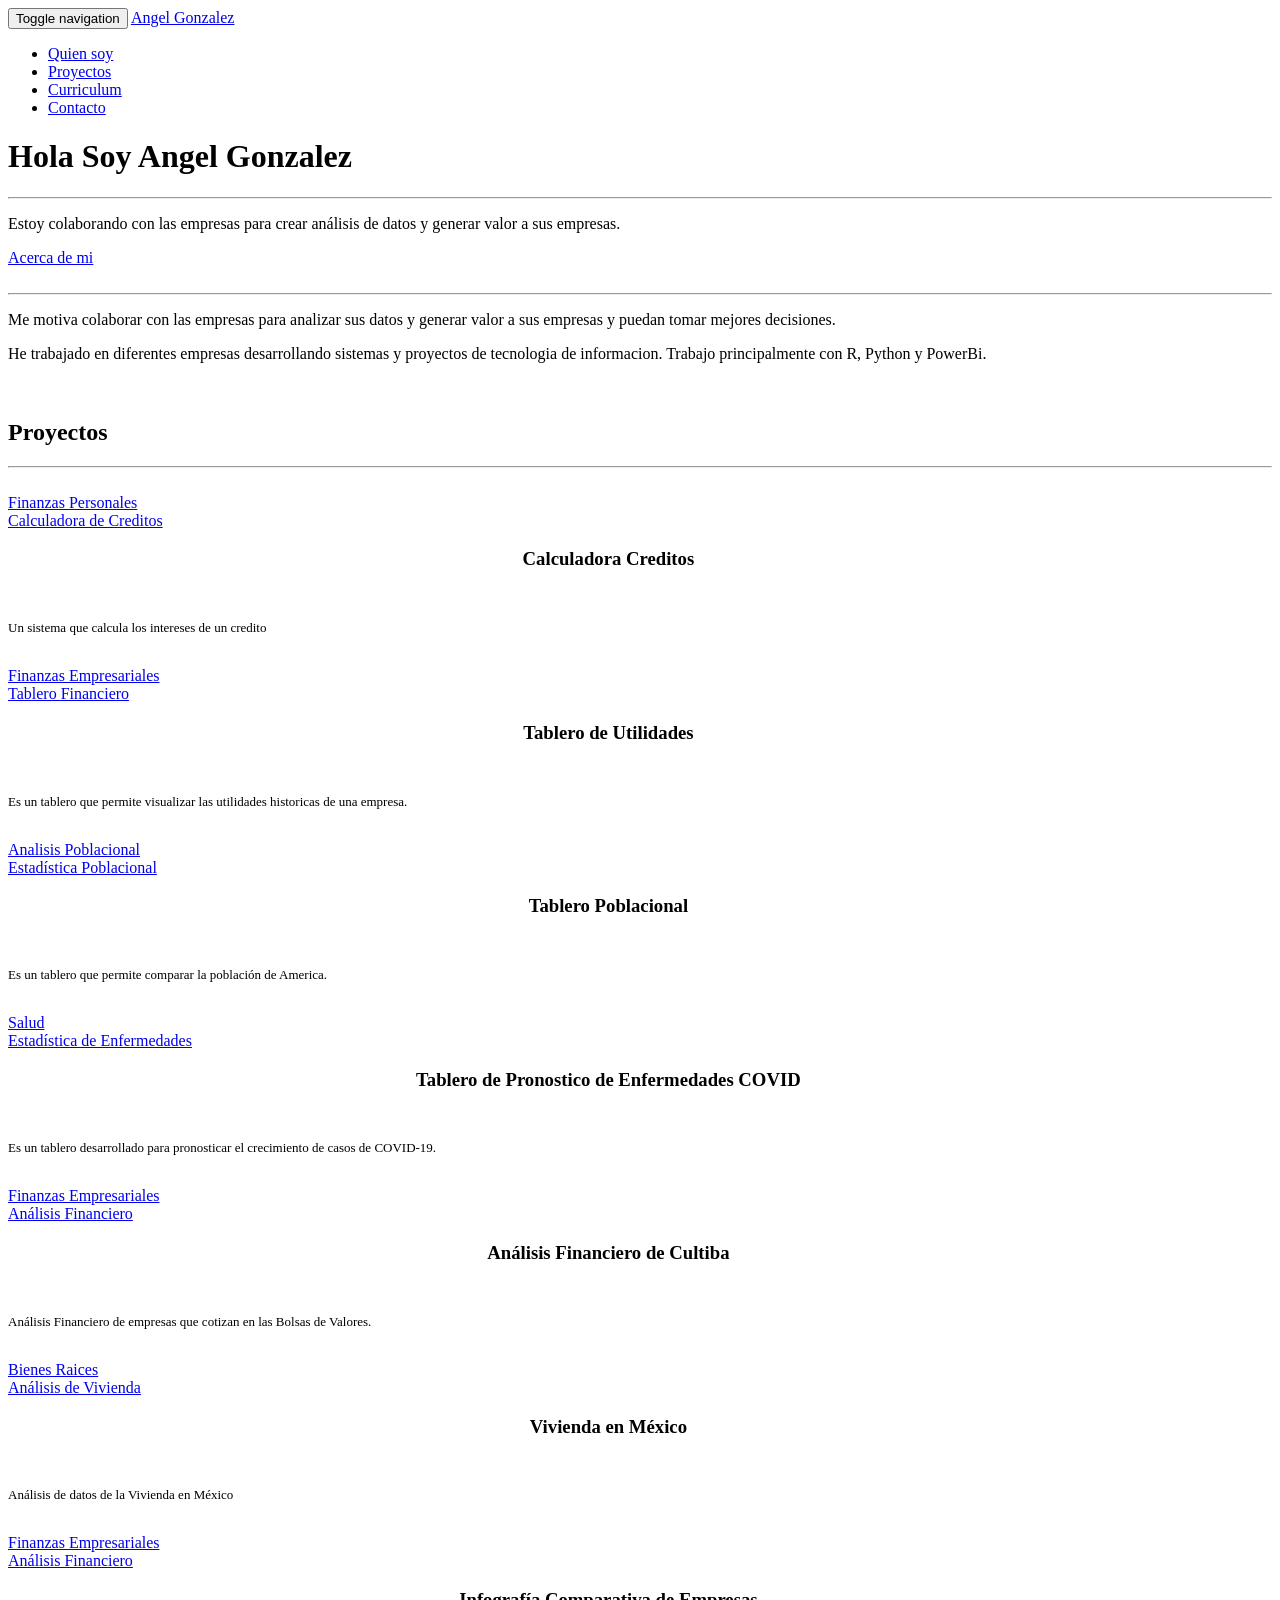
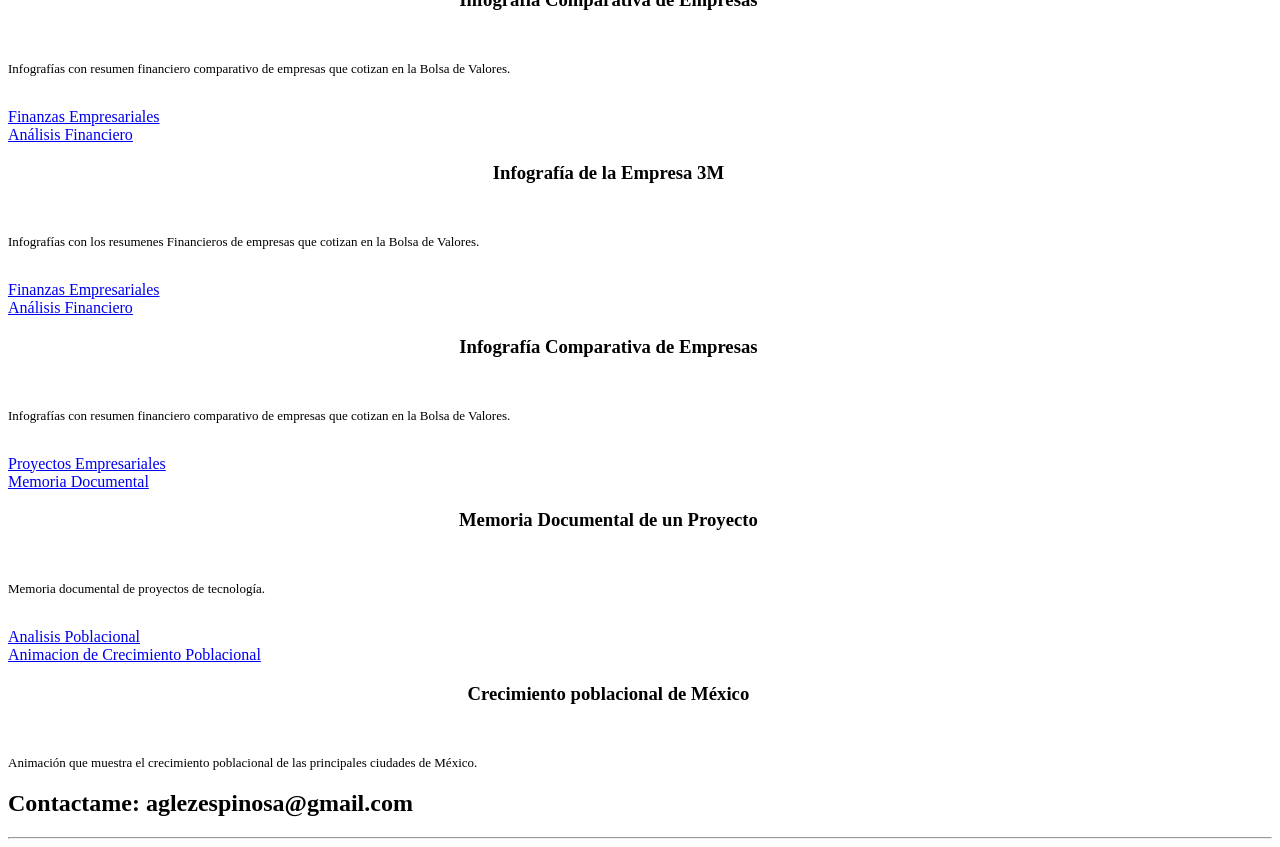
==== index.html @ a1230e12 "Add files via upload" ====
<!DOCTYPE html>
<html lang="en">

<head>

    <meta charset="utf-8">
    <meta http-equiv="X-UA-Compatible" content="IE=edge">
    <meta name="viewport" content="width=device-width, initial-scale=1">
    <meta name="description" content="">
    <meta name="author" content="">

    <title>Proyectos de Angel Gonzalez</title>
    <link rel="shortcut icon" href="img/a-icon.ico" />

    <!-- Bootstrap Core CSS -->
    <link rel="stylesheet" href="css/bootstrap.min.css" type="text/css">

    <!-- Custom Fonts -->
    <link href='http://fonts.googleapis.com/css?family=Open+Sans:300italic,400italic,600italic,700italic,800italic,400,300,600,700,800' rel='stylesheet' type='text/css'>
    <link href='http://fonts.googleapis.com/css?family=Merriweather:400,300,300italic,400italic,700,700italic,900,900italic' rel='stylesheet' type='text/css'>
    <link rel="stylesheet" href="css/font-awesome.min.css" type="text/css">

    <!-- Plugin CSS -->
    <link rel="stylesheet" href="css/animate.min.css" type="text/css">

    <!-- Custom CSS -->
    <link rel="stylesheet" href="css/creative.css" type="text/css">

    <!-- HTML5 Shim and Respond.js IE8 support of HTML5 elements and media queries -->
    <!-- WARNING: Respond.js doesn't work if you view the page via file:// -->
    <!--[if lt IE 9]>
        <script src="https://oss.maxcdn.com/libs/html5shiv/3.7.0/html5shiv.js"></script>
        <script src="https://oss.maxcdn.com/libs/respond.js/1.4.2/respond.min.js"></script>
    <![endif]-->

</head>

<body id="page-top">

    <nav id="mainNav" class="navbar navbar-default navbar-fixed-top">
        <div class="container-fluid">
            <!-- Brand and toggle get grouped for better mobile display -->
            <div class="navbar-header">
                <button type="button" class="navbar-toggle collapsed" data-toggle="collapse" data-target="#bs-example-navbar-collapse-1">
                    <span class="sr-only">Toggle navigation</span>
                    <span class="icon-bar"></span>
                    <span class="icon-bar"></span>
                    <span class="icon-bar"></span>
                </button>
                <a class="navbar-brand page-scroll" href="#page-top">Angel Gonzalez</a>
            </div>

            <!-- Collect the nav links, forms, and other content for toggling -->
            <div class="collapse navbar-collapse" id="bs-example-navbar-collapse-1">
                <ul class="nav navbar-nav navbar-right">
                    <li>
                        <a class="page-scroll" href="#about">Quien soy</a>
                    </li>
<!--                     <li>
                        <a class="page-scroll" href="#workex">Work Experience</a>
                    </li> -->
                    <li>
                        <a class="page-scroll" href="#projects">Proyectos</a>
                    </li>
                    <li>
                        <a class="page-scroll" href="Curriculum.pdf" target="_blank">Curriculum</a>
                    </li>
                    <li>
                        <a class="page-scroll" href="#contact">Contacto</a>
                    </li>
                </ul>
            </div>
            <!-- /.navbar-collapse -->
        </div>
        <!-- /.container-fluid -->
    </nav>

    <header>
        <div class="header-content">
            <div class="header-content-inner">
                <h1>Hola Soy Angel Gonzalez</h1>
                <hr>
                <p>Estoy colaborando con las empresas para crear análisis de datos y generar valor a sus empresas.</p>
                <a href="#about" class="btn btn-primary btn-xl page-scroll">Acerca de mi</a>
            </div>
        </div>
    </header>

    <section class="bg-primary" id="about" style="height: 100%">
        <div class="container">
            <img src="img/fotoAngel.png" class="img-responsive" alt="" style="margin :auto">
            <div class="row">
                <div class="col-lg-8 col-lg-offset-2 text-center">
                    <hr class="light">
                    <p class="text-faded">Me motiva colaborar con las empresas para analizar sus datos y generar valor a sus empresas y puedan tomar mejores decisiones.</p>
                    <p class="text-faded">He trabajado en diferentes empresas desarrollando sistemas y proyectos de tecnologia de informacion. Trabajo principalmente con R, Python y PowerBi.</p>
                </div>
            </div>
        </div>
    </section>
    
    <section class="no-padding" id="projects">
      <div class="container" style="padding-top: 20px">
          <div class="row">
              <div class="col-lg-12 text-center">
                  <h2 class="section-heading">Proyectos</h2>
                  <hr class="primary">
              </div>
          </div>
      </div>
        <div class="container-fluid">
            <div class="row no-gutter">
                <div class="col-lg-3 col-lg-offset-1 coldcol-sm-4">
                    <div style="width :95%">
                        <a href="https://angel-glez.shinyapps.io/QuantTrading4/" class="portfolio-box" >
                            <img src="img/calculadoracredito.png" class="img-responsive" alt="">
                            <div class="portfolio-box-caption">
                                <div class="portfolio-box-caption-content">
                                  <div class="project-category text-faded">
                                      Finanzas Personales
                                  </div>
                                    <div class="project-name">
                                        Calculadora de Creditos
                                    </div>
                                </div>
                            </div>
                        </a>
                        <h3 style="text-align: center">Calculadora Creditos</h3></br>
                        <p class="text-muted" style="font-size: small"> Un sistema que calcula los intereses de un credito</p>
                        <!--b class="text-muted">Accepted Poster at IEEE Viz Conference 2015!</b-->
                    </div>
                </div>
                <div class="col-lg-3 col-lg-offset-1 col-sm-4">
                    <div style="width :95%">
                        <a href="DashboardFinanciero.pdf" class="portfolio-box">
                            <img src="img/dashboardfinanciero.png" class="img-responsive" alt="">
                            <div class="portfolio-box-caption">
                                <div class="portfolio-box-caption-content">
                                  <div class="project-category text-faded">
                                      Finanzas Empresariales
                                  </div>
                                    <div class="project-name">
                                        Tablero Financiero
                                    </div>
                                </div>
                            </div>
                        </a>
                        <h3 style="text-align: center">Tablero de Utilidades</h3></br>
                        <p class="text-muted" style="font-size: small"> Es un tablero que permite visualizar las utilidades historicas de una empresa.</p>
                        <!--b class="text-muted">Accepted Poster at IEEE Viz Conference 2015!</b-->
                    </div>
                </div>
                <div class="col-lg-3 col-lg-offset-1 col-sm-4">
                    <div style="width :95%">
                        <a href="Poblacion.pdf" class="portfolio-box">
                            <img src="img/dashboardpoblacional.png" class="img-responsive" alt="">
                            <div class="portfolio-box-caption">
                                <div class="portfolio-box-caption-content">
                                    <div class="project-category text-faded">
                                        Analisis Poblacional
                                    </div>
                                    <div class="project-name">
                                        Estadística Poblacional
                                    </div>
                                </div>
                            </div>
                        </a>
                        <h3 style="text-align: center">Tablero Poblacional</h3></br>
                        <p class="text-muted" style="font-size: small">Es un tablero que permite comparar la población de America.</p>
                        <!--b class="text-muted">Pay Smart!</b-->
                    </div>
                </div>
                <div class="col-lg-3 col-lg-offset-1 col-sm-4">
                    <div style="width :95%">
                        <a href="https://angel-glez.shinyapps.io/TableroCOVID/" class="portfolio-box">
                            <img src="img/tablerocovid.png"  class="img-responsive" alt="">
                            <div class="portfolio-box-caption">
                                <div class="portfolio-box-caption-content">
                                    <div class="project-category text-faded">
                                        Salud
                                    </div>
                                    <div class="project-name">
                                        Estadística de Enfermedades
                                    </div>
                                </div>
                            </div>
                        </a>
                        <h3 style="text-align: center">Tablero de Pronostico de Enfermedades COVID</h3></br>
                        <p class="text-muted" style="font-size: small">Es un tablero desarrollado para pronosticar el crecimiento de casos de COVID-19.</p>
                        <!--b class="text-muted">Share your happiness!</b-->
                    </div>
                </div>
                <div class="col-lg-3 col-lg-offset-1 col-sm-4">
                    <div style="width :95%">
                        <a href="PresentacionCULTIBA.pdf" class="portfolio-box">
                            <img src="img/analisisCultiba.png"  class="img-responsive" alt="">
                            <div class="portfolio-box-caption">
                                <div class="portfolio-box-caption-content">
                                    <div class="project-category text-faded">
                                        Finanzas Empresariales
                                    </div>
                                    <div class="project-name">
                                        Análisis Financiero
                                    </div>
                                </div>
                            </div>
                        </a>
                        <h3 style="text-align: center">Análisis Financiero de Cultiba</h3></br>
                        <p class="text-muted" style="font-size: small">Análisis Financiero de empresas que cotizan en las Bolsas de Valores.</p>
                        <!--b class="text-muted">A fun user research project with great people with love for food!!</b-->
                    </div>
                </div>
                <div class="col-lg-3 col-lg-offset-1 col-sm-4">
                    <div style="width :95%">
                        <a href="ViviendaMexico.pdf" class="portfolio-box">
                            <img src="img/viviendasmexico.png"  class="img-responsive" alt="">
                            <div class="portfolio-box-caption">
                                <div class="portfolio-box-caption-content">
                                    <div class="project-category text-faded">
                                        Bienes Raices
                                    </div>
                                    <div class="project-name">
                                        Análisis de Vivienda
                                    </div>
                                </div>
                            </div>
                        </a>
                        <h3 style="text-align: center">Vivienda en México</h3></br>
                        <p class="text-muted" style="font-size: small">Análisis de datos de la Vivienda en México</p>
                        
                    </div>
                </div>
                
			</div>
			<div class="row no-gutter">
				<div class="col-lg-3 col-lg-offset-1 col-sm-4">
                    <div style="width :95%">
                        <a href="ComparativoMicroprocesadores.pdf" class="portfolio-box">
                            <img src="img/comparativochips.png"  class="img-responsive" alt="">
                            <div class="portfolio-box-caption">
                                <div class="portfolio-box-caption-content">
                                    <div class="project-category text-faded">
                                        Finanzas Empresariales
                                    </div>
                                    <div class="project-name">
                                        Análisis Financiero
                                    </div>
                                </div>
                            </div>
                        </a>
                        <h3 style="text-align: center">Infografía Comparativa de Empresas</h3></br>
                        <p class="text-muted" style="font-size: small"> Infografías con resumen financiero comparativo de empresas que cotizan en la Bolsa de Valores.</p>
                        <!--b class="text-muted">A fun user research project with great people with love for food!!</b-->
                    </div>
				</div>
				<div class="col-lg-3 col-lg-offset-1 col-sm-4">
                    <div style="width :95%">
                        <a href="Analisis-3M.pdf" class="portfolio-box">
                            <img src="img/infografia3M.png"  class="img-responsive" alt="">
                            <div class="portfolio-box-caption">
                                <div class="portfolio-box-caption-content">
                                    <div class="project-category text-faded">
                                        Finanzas Empresariales
                                    </div>
                                    <div class="project-name">
                                        Análisis Financiero
                                    </div>
                                </div>
                            </div>
                        </a>
                        <h3 style="text-align: center">Infografía de la Empresa 3M</h3></br>
                        <p class="text-muted" style="font-size: small">Infografías con los resumenes Financieros de empresas que cotizan en la Bolsa de Valores.</p>
                        <!--b class="text-muted">A fun user research project with great people with love for food!!</b-->
                    </div>
				</div>
				<div class="col-lg-3 col-lg-offset-1 col-sm-4">
                    <div style="width :95%">
                        <a href="Analisis-FIBRAS.pdf" class="portfolio-box">
                            <img src="img/comparativofibras.png"  class="img-responsive" alt="">
                            <div class="portfolio-box-caption">
                                <div class="portfolio-box-caption-content">
                                    <div class="project-category text-faded">
                                        Finanzas Empresariales
                                    </div>
                                    <div class="project-name">
                                        Análisis Financiero
                                    </div>
                                </div>
                            </div>
                        </a>
                        <h3 style="text-align: center">Infografía Comparativa de Empresas</h3></br>
                        <p class="text-muted" style="font-size: small">Infografías con resumen financiero comparativo de empresas que cotizan en la Bolsa de Valores.</p>
                        <!--b class="text-muted">A fun user research project with great people with love for food!!</b-->
                    </div>
				</div>
            </div>
			
			<div class="row no-gutter">
				<div class="col-lg-3 col-lg-offset-1 col-sm-4">
                    <div style="width :95%">
                        <a href="MemoriaDocumentalSAECIM.pdf" class="portfolio-box">
                            <img src="img/memoriadocumentalsaecim.png"  class="img-responsive" alt="">
                            <div class="portfolio-box-caption">
                                <div class="portfolio-box-caption-content">
                                    <div class="project-category text-faded">
                                        Proyectos Empresariales
                                    </div>
                                    <div class="project-name">
                                        Memoria Documental
                                    </div>
                                </div>
                            </div>
                        </a>
                        <h3 style="text-align: center">Memoria Documental de un Proyecto</h3></br>
                        <p class="text-muted" style="font-size: small">Memoria documental de proyectos de tecnología.</p>
                        <!--b class="text-muted">A fun user research project with great people with love for food!!</b-->
                    </div>
				</div>
			
				<div class="col-lg-3 col-lg-offset-1 col-sm-4">
                    <div style="width :95%">
                        <a href="img/poblacion2.gif" class="portfolio-box">
                            <img src="img/poblacion2.gif"  class="img-responsive" alt="">
                            <div class="portfolio-box-caption">
                                <div class="portfolio-box-caption-content">
                                    <div class="project-category text-faded">
                                        Analisis Poblacional
                                    </div>
                                    <div class="project-name">
                                        Animacion de Crecimiento Poblacional
                                    </div>
                                </div>
                            </div>
                        </a>
                        <h3 style="text-align: center">Crecimiento poblacional de México</h3></br>
                        <p class="text-muted" style="font-size: small">Animación que muestra el crecimiento poblacional de las principales ciudades de México.</p>
                        <!--b class="text-muted">A fun user research project with great people with love for food!!</b-->
                    </div>
				</div>
			</div>
        </div>
    </section>

    <section id="contact">
        <div class="container">
            <div class="row" class="call-to-action">
                <div class="col-lg-8 col-lg-offset-2 text-center">
                    <h2 class="section-heading">Contactame: aglezespinosa@gmail.com</h2>
                    <hr class="primary">
                </div>
				<!--div class="col-lg-8 col-lg-offset-2 text-center">
				
                    <h2 class="section-heading">Contactame: prueba</h2>
                    <hr class="primary">
                </div>
                <div class="col-lg-2 col-lg-offset-3 text-center">
                    <a href="https://github.com/aglezespinosa" class="primary"></a>
                </div>
                <div class="col-lg-2  text-center">
                    <a href="https://www.linkedin.com/in/angel-gonz%C3%A1lez-espinosa-791854195/" class="fa fa-linkedin fa-3x wow bounceIn"></a>
                </div>
                <!--div class="col-lg-1 text-center">
                    <a class="fa fa-phone fa-3x wow bounceIn"></i>
                </div-->
                
            </div>
        </div>
    </section>

    <!-- jQuery -->
    <script src="js/jquery.js"></script>

    <!-- Bootstrap Core JavaScript -->
    <script src="js/bootstrap.min.js"></script>

    <!-- Plugin JavaScript -->
    <script src="js/jquery.easing.min.js"></script>
    <script src="js/jquery.fittext.js"></script>
    <script src="js/wow.min.js"></script>

    <!-- Custom Theme JavaScript -->
    <script src="js/creative.js"></script>

</body>

</html>
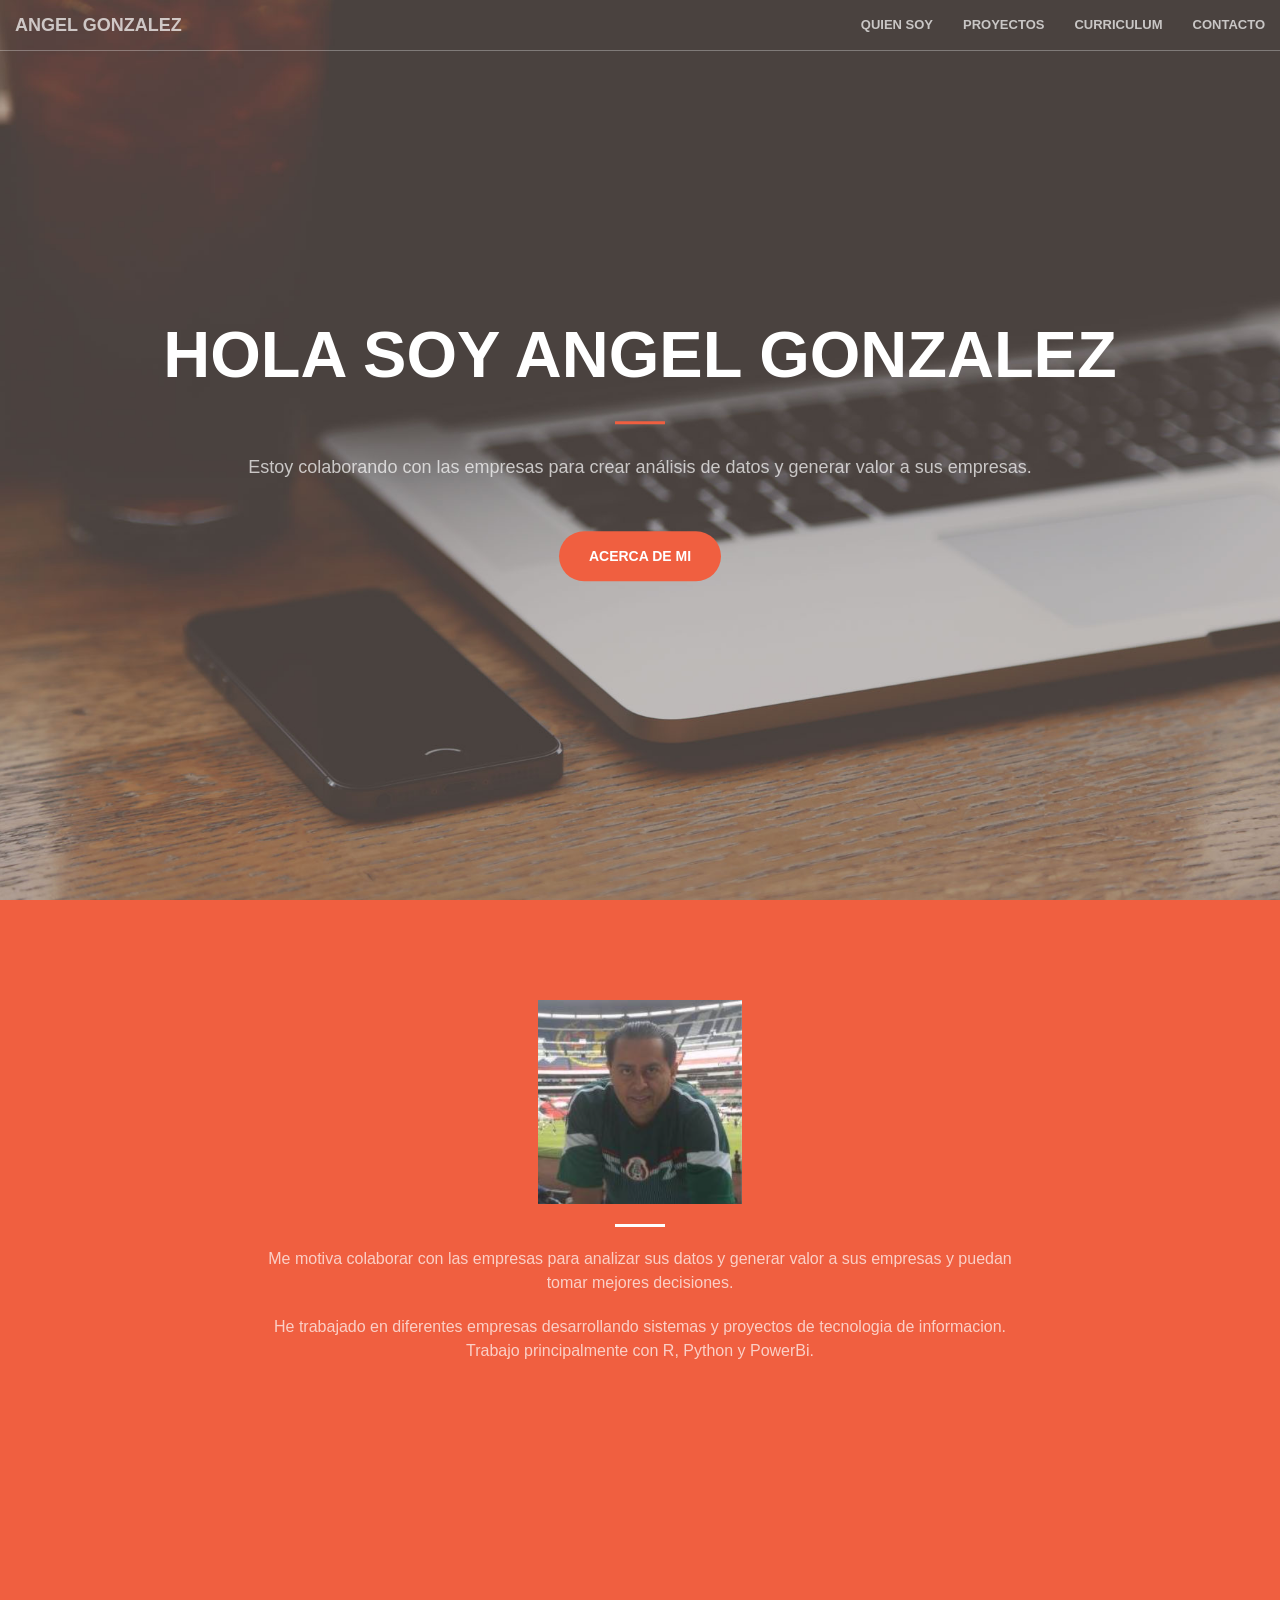
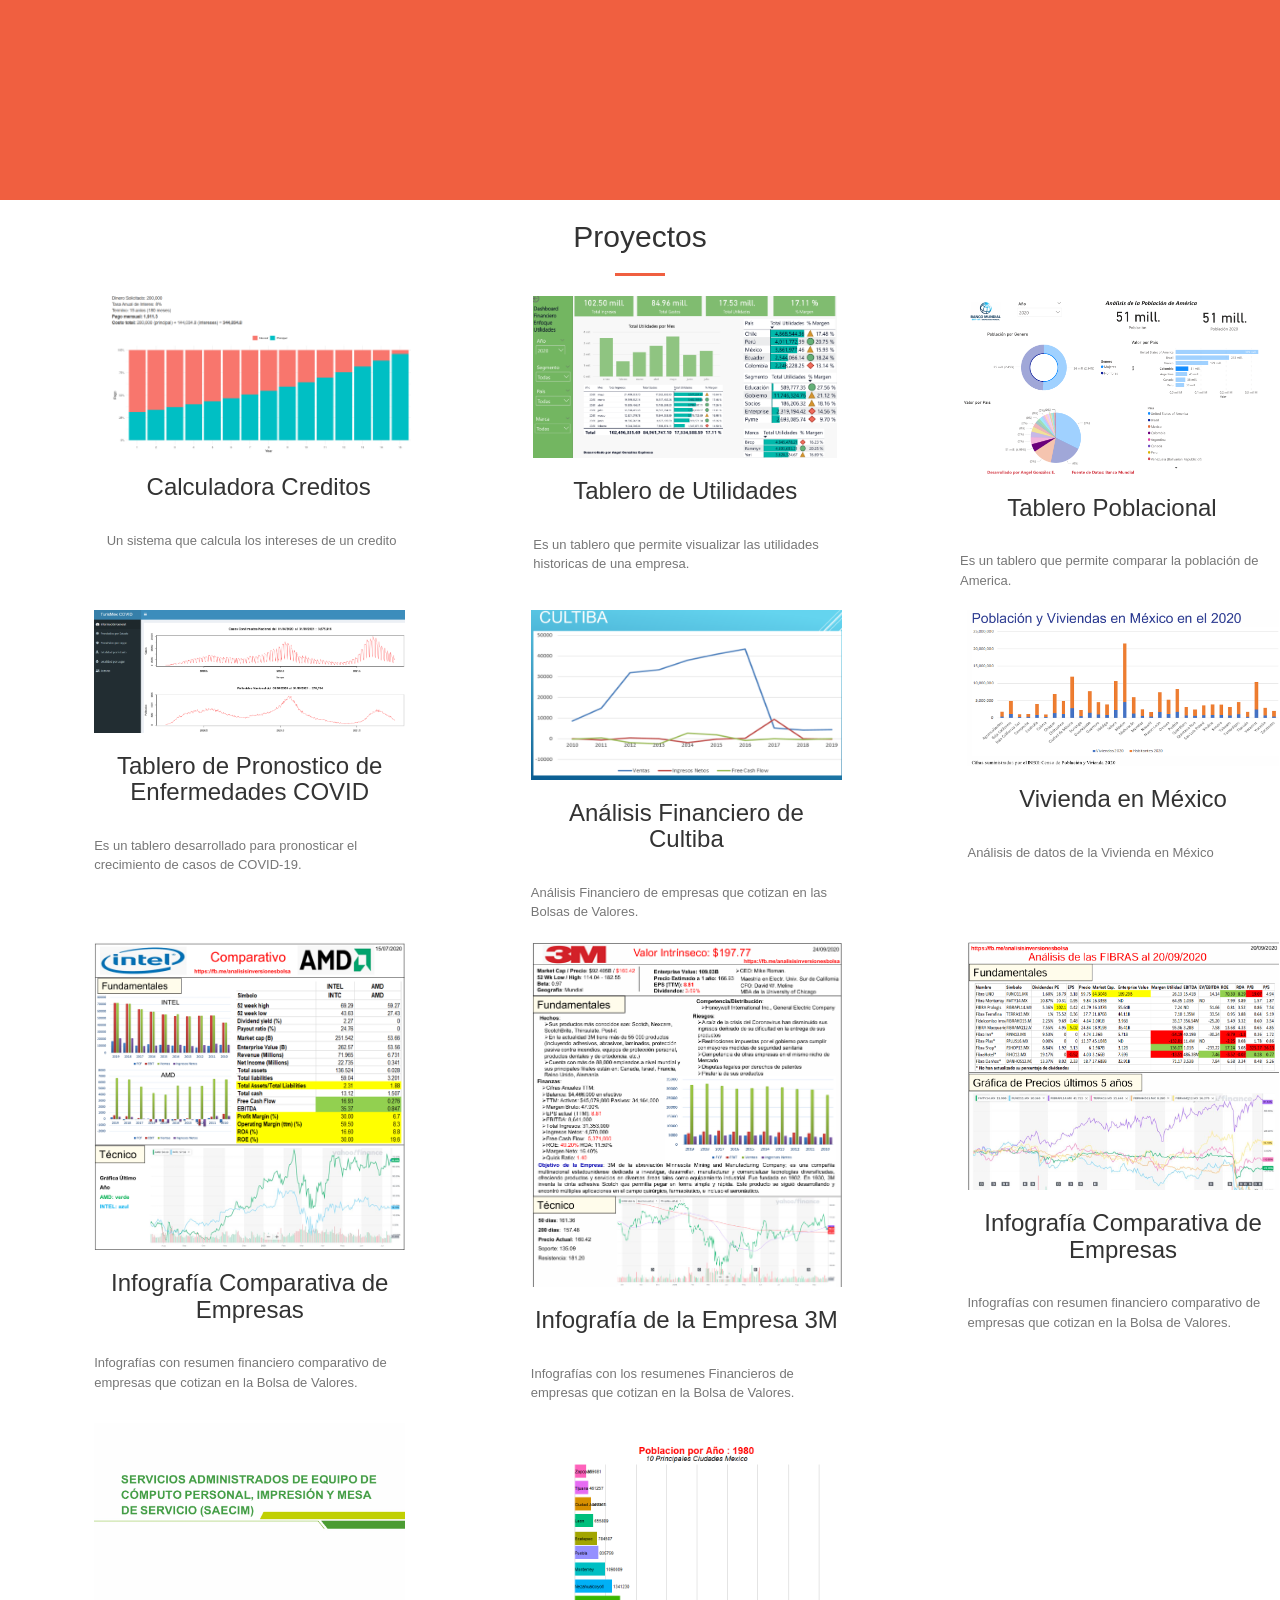
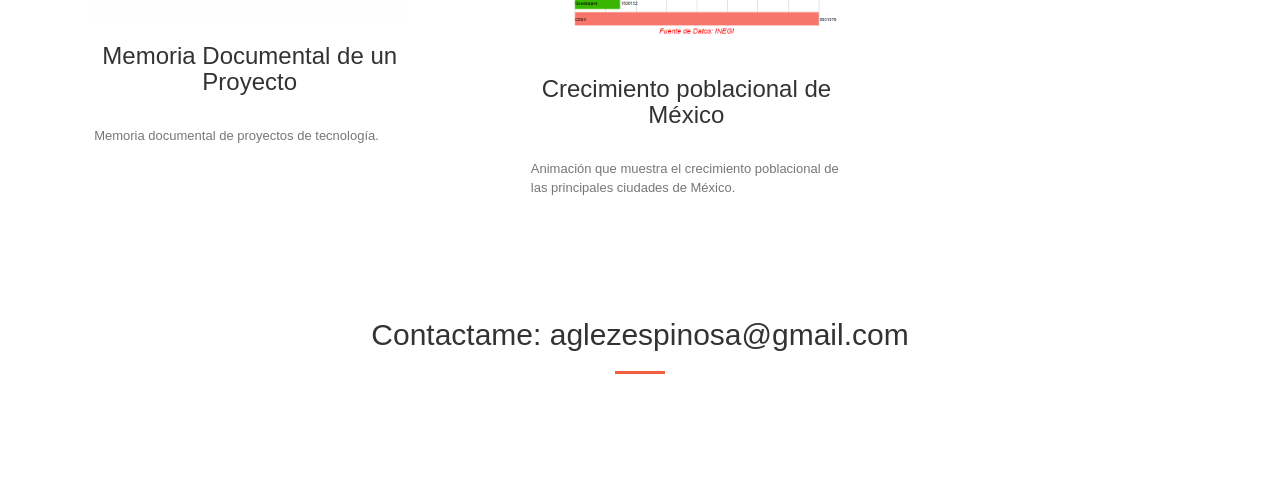
==== commit 71b8ccd5: "Add files via upload" ====
--- a/index.html
+++ b/index.html
@@ -170,6 +170,7 @@
                         <!--b class="text-muted">Pay Smart!</b-->
                     </div>
                 </div>
+			<div class="row no-gutter">
                 <div class="col-lg-3 col-lg-offset-1 col-sm-4">
                     <div style="width :95%">
                         <a href="https://angel-glez.shinyapps.io/TableroCOVID/" class="portfolio-box">
--- a/css/creative.css
+++ b/css/creative.css
@@ -0,0 +1,476 @@
+/*!
+ * Start Bootstrap - Creative Bootstrap Theme (http://startbootstrap.com)
+ * Code licensed under the Apache License v2.0.
+ * For details, see http://www.apache.org/licenses/LICENSE-2.0.
+ */
+
+html,
+body {
+    width: 100%;
+    height: 100%;
+}
+
+body {
+    font-family: Merriweather,'Helvetica Neue',Arial,sans-serif;
+}
+
+hr {
+    max-width: 50px;
+    border-color: #f05f40;
+    border-width: 3px;
+}
+
+hr.light {
+    border-color: #fff;
+}
+
+a {
+    color: #f05f40;
+    -webkit-transition: all .35s;
+    -moz-transition: all .35s;
+    transition: all .35s;
+}
+
+a:hover,
+a:focus {
+    color: #eb3812;
+}
+
+h1,
+h2,
+h3,
+h4,
+h5,
+h6 {
+    font-family: 'Open Sans','Helvetica Neue',Arial,sans-serif;
+}
+
+p {
+    margin-bottom: 20px;
+    font-size: 16px;
+    line-height: 1.5;
+}
+
+.bg-primary {
+    background-color: #f05f40;
+}
+
+.bg-dark {
+    color: #fff;
+    background-color: #222;
+}
+
+.text-faded {
+    color: rgba(255,255,255,.7);
+}
+
+section {
+    padding: 100px 0;
+}
+
+aside {
+    padding: 50px 0;
+}
+
+.no-padding {
+    padding: 0;
+}
+
+.navbar-default {
+    border-color: rgba(34,34,34,.05);
+    font-family: 'Open Sans','Helvetica Neue',Arial,sans-serif;
+    background-color: #fff;
+    -webkit-transition: all .35s;
+    -moz-transition: all .35s;
+    transition: all .35s;
+}
+
+.navbar-default .navbar-header .navbar-brand {
+    text-transform: uppercase;
+    font-family: 'Open Sans','Helvetica Neue',Arial,sans-serif;
+    font-weight: 700;
+    color: #f05f40;
+}
+
+.navbar-default .navbar-header .navbar-brand:hover,
+.navbar-default .navbar-header .navbar-brand:focus {
+    color: #eb3812;
+}
+
+.navbar-default .nav > li>a,
+.navbar-default .nav>li>a:focus {
+    text-transform: uppercase;
+    font-size: 13px;
+    font-weight: 700;
+    color: #222;
+}
+
+.navbar-default .nav > li>a:hover,
+.navbar-default .nav>li>a:focus:hover {
+    color: #f05f40;
+}
+
+.navbar-default .nav > li.active>a,
+.navbar-default .nav>li.active>a:focus {
+    color: #f05f40!important;
+    background-color: transparent;
+}
+
+.navbar-default .nav > li.active>a:hover,
+.navbar-default .nav>li.active>a:focus:hover {
+    background-color: transparent;
+}
+
+@media(min-width:768px) {
+    .navbar-default {
+        border-color: rgba(255,255,255,.3);
+        background-color: transparent;
+    }
+
+    .navbar-default .navbar-header .navbar-brand {
+        color: rgba(255,255,255,.7);
+    }
+
+    .navbar-default .navbar-header .navbar-brand:hover,
+    .navbar-default .navbar-header .navbar-brand:focus {
+        color: #fff;
+    }
+
+    .navbar-default .nav > li>a,
+    .navbar-default .nav>li>a:focus {
+        color: rgba(255,255,255,.7);
+    }
+
+    .navbar-default .nav > li>a:hover,
+    .navbar-default .nav>li>a:focus:hover {
+        color: #fff;
+    }
+
+    .navbar-default.affix {
+        border-color: rgba(34,34,34,.05);
+        background-color: #fff;
+    }
+
+    .navbar-default.affix .navbar-header .navbar-brand {
+        font-size: 14px;
+        color: #f05f40;
+    }
+
+    .navbar-default.affix .navbar-header .navbar-brand:hover,
+    .navbar-default.affix .navbar-header .navbar-brand:focus {
+        color: #eb3812;
+    }
+
+    .navbar-default.affix .nav > li>a,
+    .navbar-default.affix .nav>li>a:focus {
+        color: #222;
+    }
+
+    .navbar-default.affix .nav > li>a:hover,
+    .navbar-default.affix .nav>li>a:focus:hover {
+        color: #f05f40;
+    }
+}
+
+header {
+    position: relative;
+    width: 100%;
+    min-height: auto;
+    text-align: center;
+    color: #fff;
+    background-image: url(../img/header.jpg);
+    background-position: center;
+    -webkit-background-size: cover;
+    -moz-background-size: cover;
+    background-size: cover;
+    -o-background-size: cover;
+}
+
+header .header-content {
+    position: relative;
+    width: 100%;
+    padding: 100px 15px;
+    text-align: center;
+}
+
+header .header-content .header-content-inner h1 {
+    margin-top: 0;
+    margin-bottom: 0;
+    text-transform: uppercase;
+    font-weight: 700;
+}
+
+header .header-content .header-content-inner hr {
+    margin: 30px auto;
+}
+
+header .header-content .header-content-inner p {
+    margin-bottom: 50px;
+    font-size: 16px;
+    font-weight: 300;
+    color: rgba(255,255,255,.7);
+}
+
+@media(min-width:768px) {
+    header {
+        min-height: 100%;
+    }
+
+    header .header-content {
+        position: absolute;
+        top: 50%;
+        padding: 0 50px;
+        -webkit-transform: translateY(-50%);
+        -ms-transform: translateY(-50%);
+        transform: translateY(-50%);
+    }
+
+    header .header-content .header-content-inner {
+        margin-right: auto;
+        margin-left: auto;
+        max-width: 1000px;
+    }
+
+    header .header-content .header-content-inner p {
+        margin-right: auto;
+        margin-left: auto;
+        max-width: 80%;
+        font-size: 18px;
+    }
+}
+
+.section-heading {
+    margin-top: 0;
+}
+
+.service-box {
+    margin: 50px auto 0;
+    max-width: 400px;
+}
+
+@media(min-width:992px) {
+    .service-box {
+        margin: 20px auto 0;
+    }
+}
+
+.service-box p {
+    margin-bottom: 0;
+}
+
+.portfolio-box {
+    display: block;
+    position: relative;
+    margin: 0 auto;
+    max-width: 650px;
+}
+
+.portfolio-box .portfolio-box-caption {
+    display: block;
+    position: absolute;
+    bottom: 0;
+    width: 100%;
+    height: 100%;
+    text-align: center;
+    color: #fff;
+    opacity: 0;
+    background: rgba(240,95,64,.9);
+    -webkit-transition: all .35s;
+    -moz-transition: all .35s;
+    transition: all .35s;
+}
+
+.portfolio-box .portfolio-box-caption .portfolio-box-caption-content {
+    position: absolute;
+    top: 50%;
+    width: 100%;
+    text-align: center;
+    transform: translateY(-50%);
+}
+
+.portfolio-box .portfolio-box-caption .portfolio-box-caption-content .project-category,
+.portfolio-box .portfolio-box-caption .portfolio-box-caption-content .project-name {
+    padding: 0 15px;
+    font-family: 'Open Sans','Helvetica Neue',Arial,sans-serif;
+}
+
+.portfolio-box .portfolio-box-caption .portfolio-box-caption-content .project-category {
+    text-transform: uppercase;
+    font-size: 14px;
+    font-weight: 600;
+}
+
+.portfolio-box .portfolio-box-caption .portfolio-box-caption-content .project-name {
+    font-size: 18px;
+}
+
+.portfolio-box:hover .portfolio-box-caption {
+    opacity: 1;
+}
+
+@media(min-width:768px) {
+    .portfolio-box .portfolio-box-caption .portfolio-box-caption-content .project-category {
+        font-size: 16px;
+    }
+
+    .portfolio-box .portfolio-box-caption .portfolio-box-caption-content .project-name {
+        font-size: 22px;
+    }
+}
+
+.call-to-action h2 {
+    margin: 0 auto 20px;
+}
+
+.text-primary {
+    color: #f05f40;
+}
+
+.no-gutter > [class*=col-] {
+    padding-right: 0;
+    padding-left: 0;
+}
+
+.btn-default {
+    border-color: #fff;
+    color: #222;
+    background-color: #fff;
+    -webkit-transition: all .35s;
+    -moz-transition: all .35s;
+    transition: all .35s;
+}
+
+.btn-default:hover,
+.btn-default:focus,
+.btn-default.focus,
+.btn-default:active,
+.btn-default.active,
+.open > .dropdown-toggle.btn-default {
+    border-color: #ededed;
+    color: #222;
+    background-color: #f2f2f2;
+}
+
+.btn-default:active,
+.btn-default.active,
+.open > .dropdown-toggle.btn-default {
+    background-image: none;
+}
+
+.btn-default.disabled,
+.btn-default[disabled],
+fieldset[disabled] .btn-default,
+.btn-default.disabled:hover,
+.btn-default[disabled]:hover,
+fieldset[disabled] .btn-default:hover,
+.btn-default.disabled:focus,
+.btn-default[disabled]:focus,
+fieldset[disabled] .btn-default:focus,
+.btn-default.disabled.focus,
+.btn-default[disabled].focus,
+fieldset[disabled] .btn-default.focus,
+.btn-default.disabled:active,
+.btn-default[disabled]:active,
+fieldset[disabled] .btn-default:active,
+.btn-default.disabled.active,
+.btn-default[disabled].active,
+fieldset[disabled] .btn-default.active {
+    border-color: #fff;
+    background-color: #fff;
+}
+
+.btn-default .badge {
+    color: #fff;
+    background-color: #222;
+}
+
+.btn-primary {
+    border-color: #f05f40;
+    color: #fff;
+    background-color: #f05f40;
+    -webkit-transition: all .35s;
+    -moz-transition: all .35s;
+    transition: all .35s;
+}
+
+.btn-primary:hover,
+.btn-primary:focus,
+.btn-primary.focus,
+.btn-primary:active,
+.btn-primary.active,
+.open > .dropdown-toggle.btn-primary {
+    border-color: #ed431f;
+    color: #fff;
+    background-color: #ee4b28;
+}
+
+.btn-primary:active,
+.btn-primary.active,
+.open > .dropdown-toggle.btn-primary {
+    background-image: none;
+}
+
+.btn-primary.disabled,
+.btn-primary[disabled],
+fieldset[disabled] .btn-primary,
+.btn-primary.disabled:hover,
+.btn-primary[disabled]:hover,
+fieldset[disabled] .btn-primary:hover,
+.btn-primary.disabled:focus,
+.btn-primary[disabled]:focus,
+fieldset[disabled] .btn-primary:focus,
+.btn-primary.disabled.focus,
+.btn-primary[disabled].focus,
+fieldset[disabled] .btn-primary.focus,
+.btn-primary.disabled:active,
+.btn-primary[disabled]:active,
+fieldset[disabled] .btn-primary:active,
+.btn-primary.disabled.active,
+.btn-primary[disabled].active,
+fieldset[disabled] .btn-primary.active {
+    border-color: #f05f40;
+    background-color: #f05f40;
+}
+
+.btn-primary .badge {
+    color: #f05f40;
+    background-color: #fff;
+}
+
+.btn {
+    border: 0;
+    border-radius: 300px;
+    text-transform: uppercase;
+    font-family: 'Open Sans','Helvetica Neue',Arial,sans-serif;
+    font-weight: 700;
+}
+
+.btn-xl {
+    padding: 15px 30px;
+}
+
+::-moz-selection {
+    text-shadow: none;
+    color: #fff;
+    background: #222;
+}
+
+::selection {
+    text-shadow: none;
+    color: #fff;
+    background: #222;
+}
+
+img::selection {
+    color: #fff;
+    background: 0 0;
+}
+
+img::-moz-selection {
+    color: #fff;
+    background: 0 0;
+}
+
+body {
+    webkit-tap-highlight-color: #222;
+}
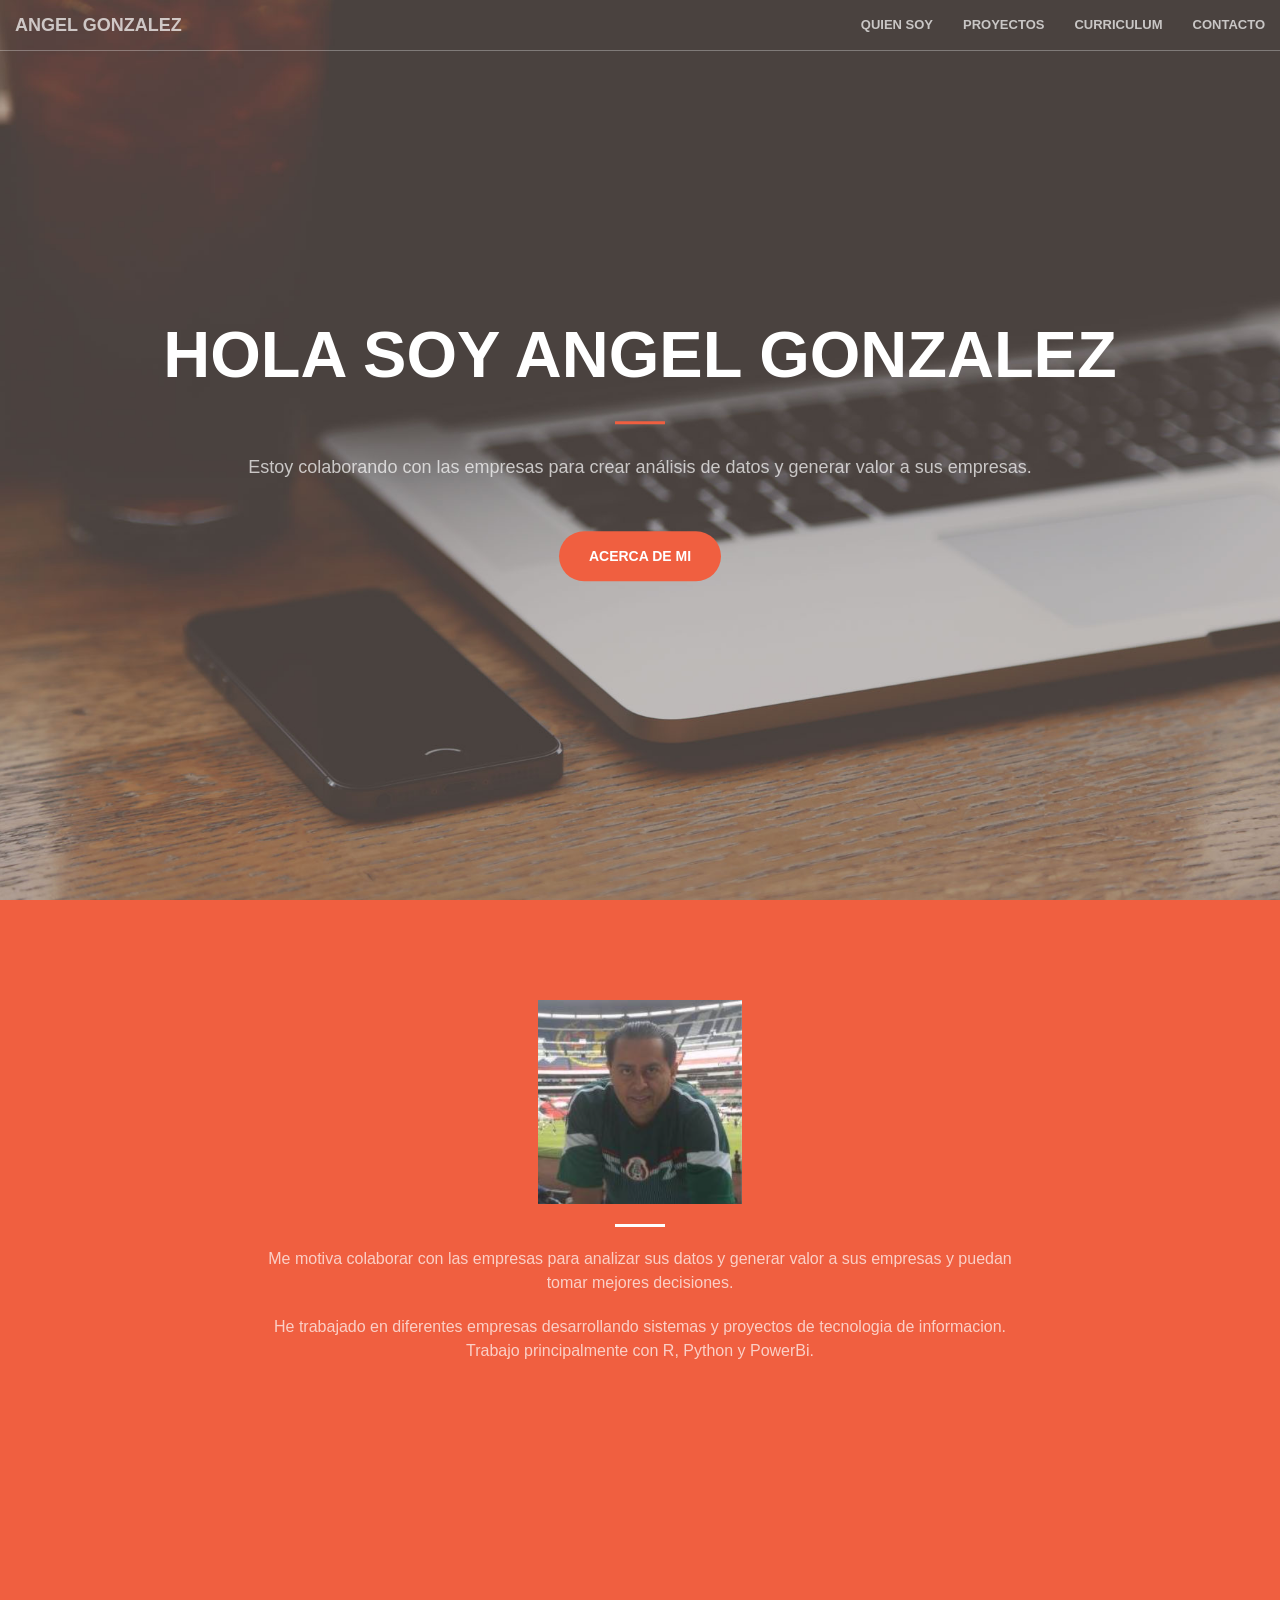
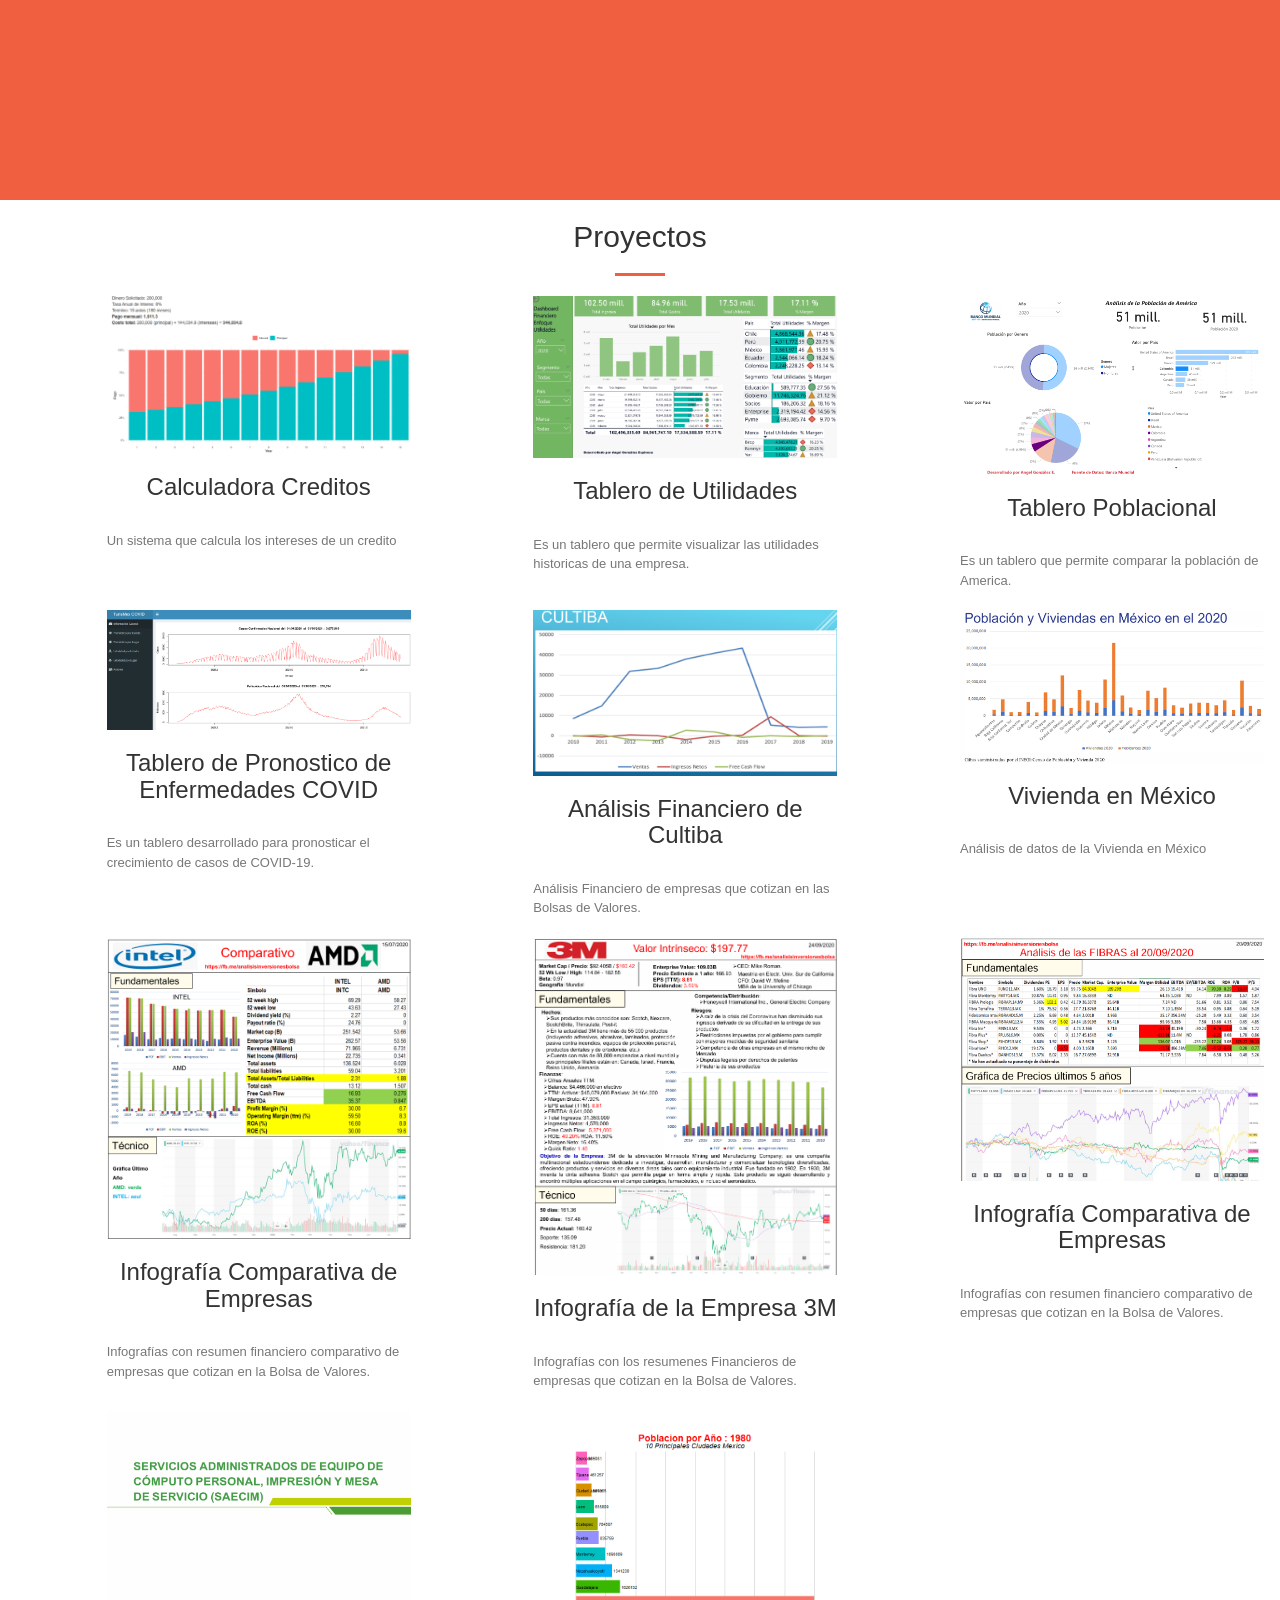
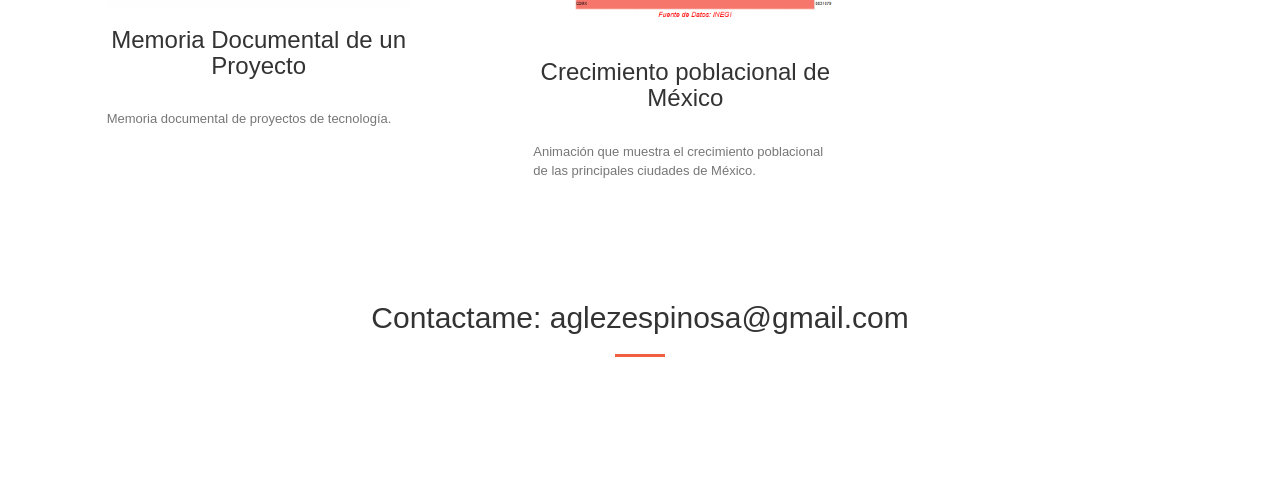
==== commit 502084a2: "Add files via upload" ====
--- a/index.html
+++ b/index.html
@@ -170,6 +170,7 @@
                         <!--b class="text-muted">Pay Smart!</b-->
                     </div>
                 </div>
+			</div>	
 			<div class="row no-gutter">
                 <div class="col-lg-3 col-lg-offset-1 col-sm-4">
                     <div style="width :95%">
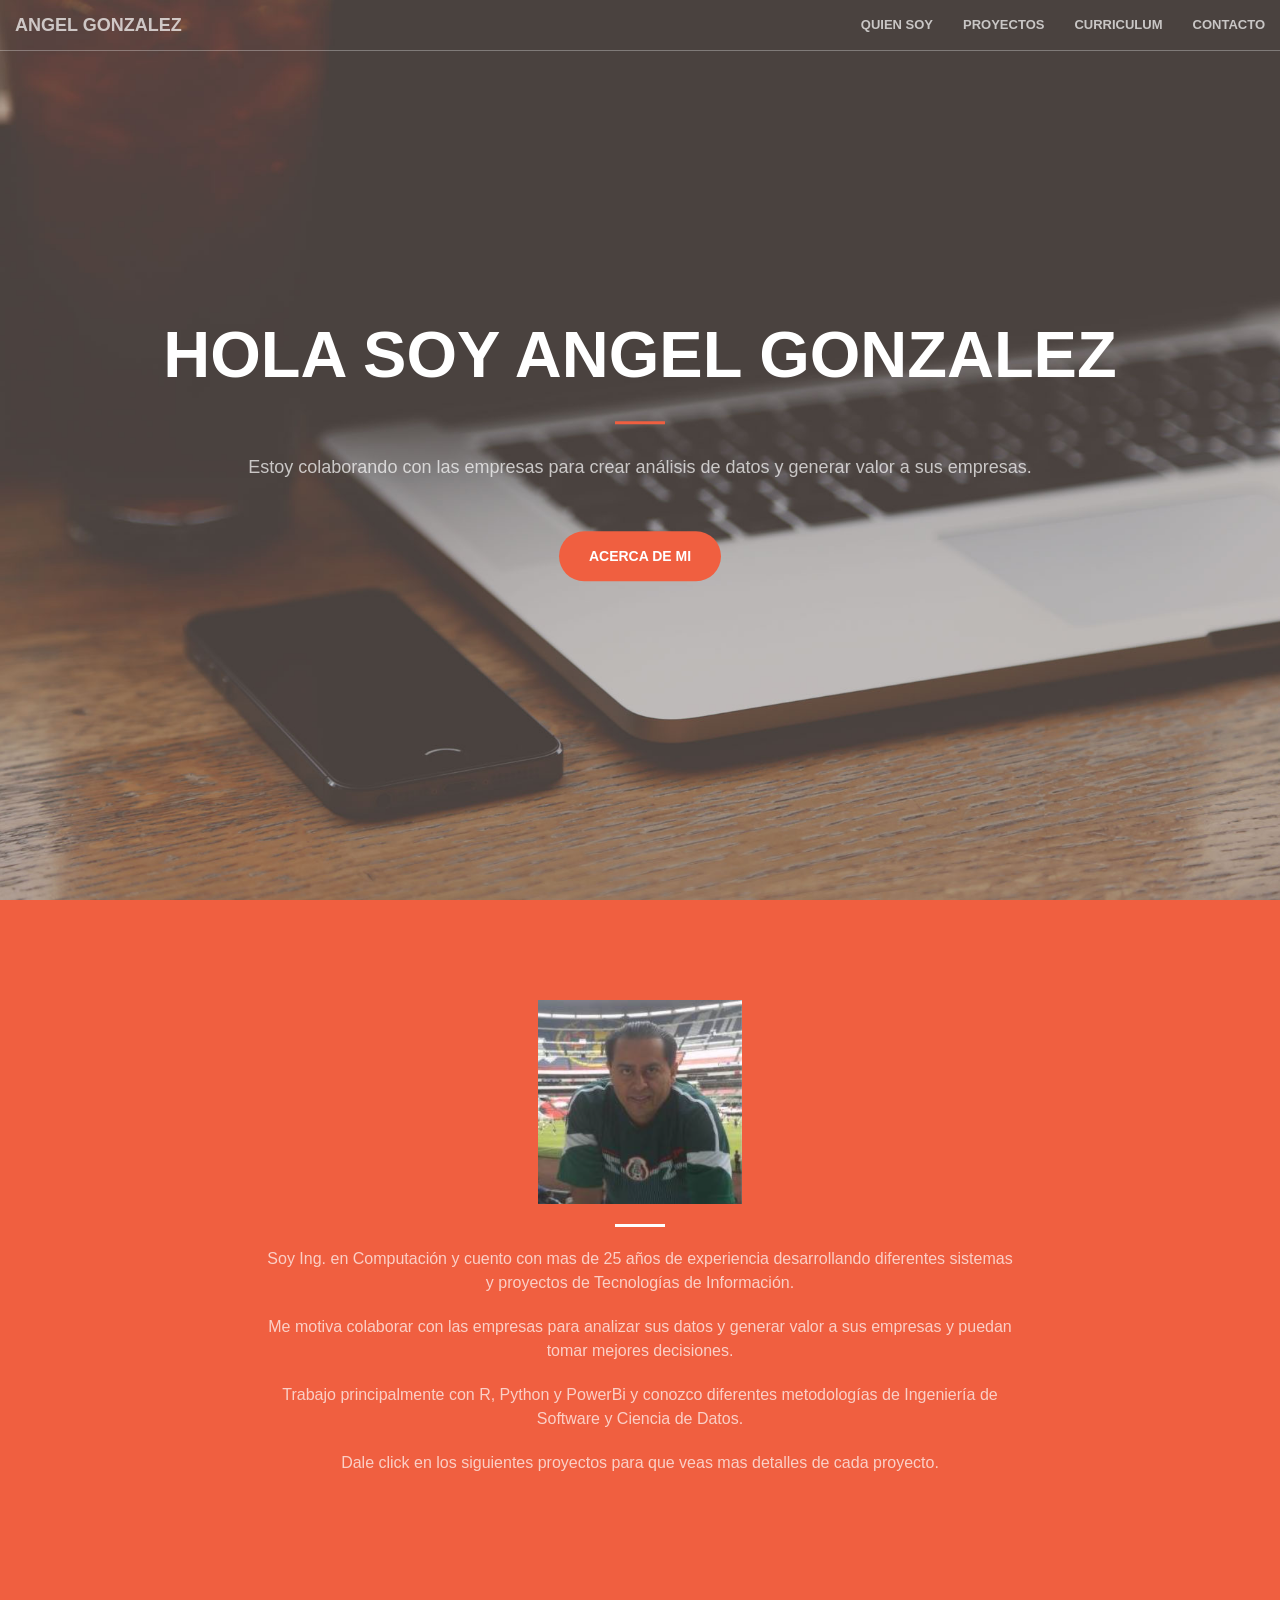
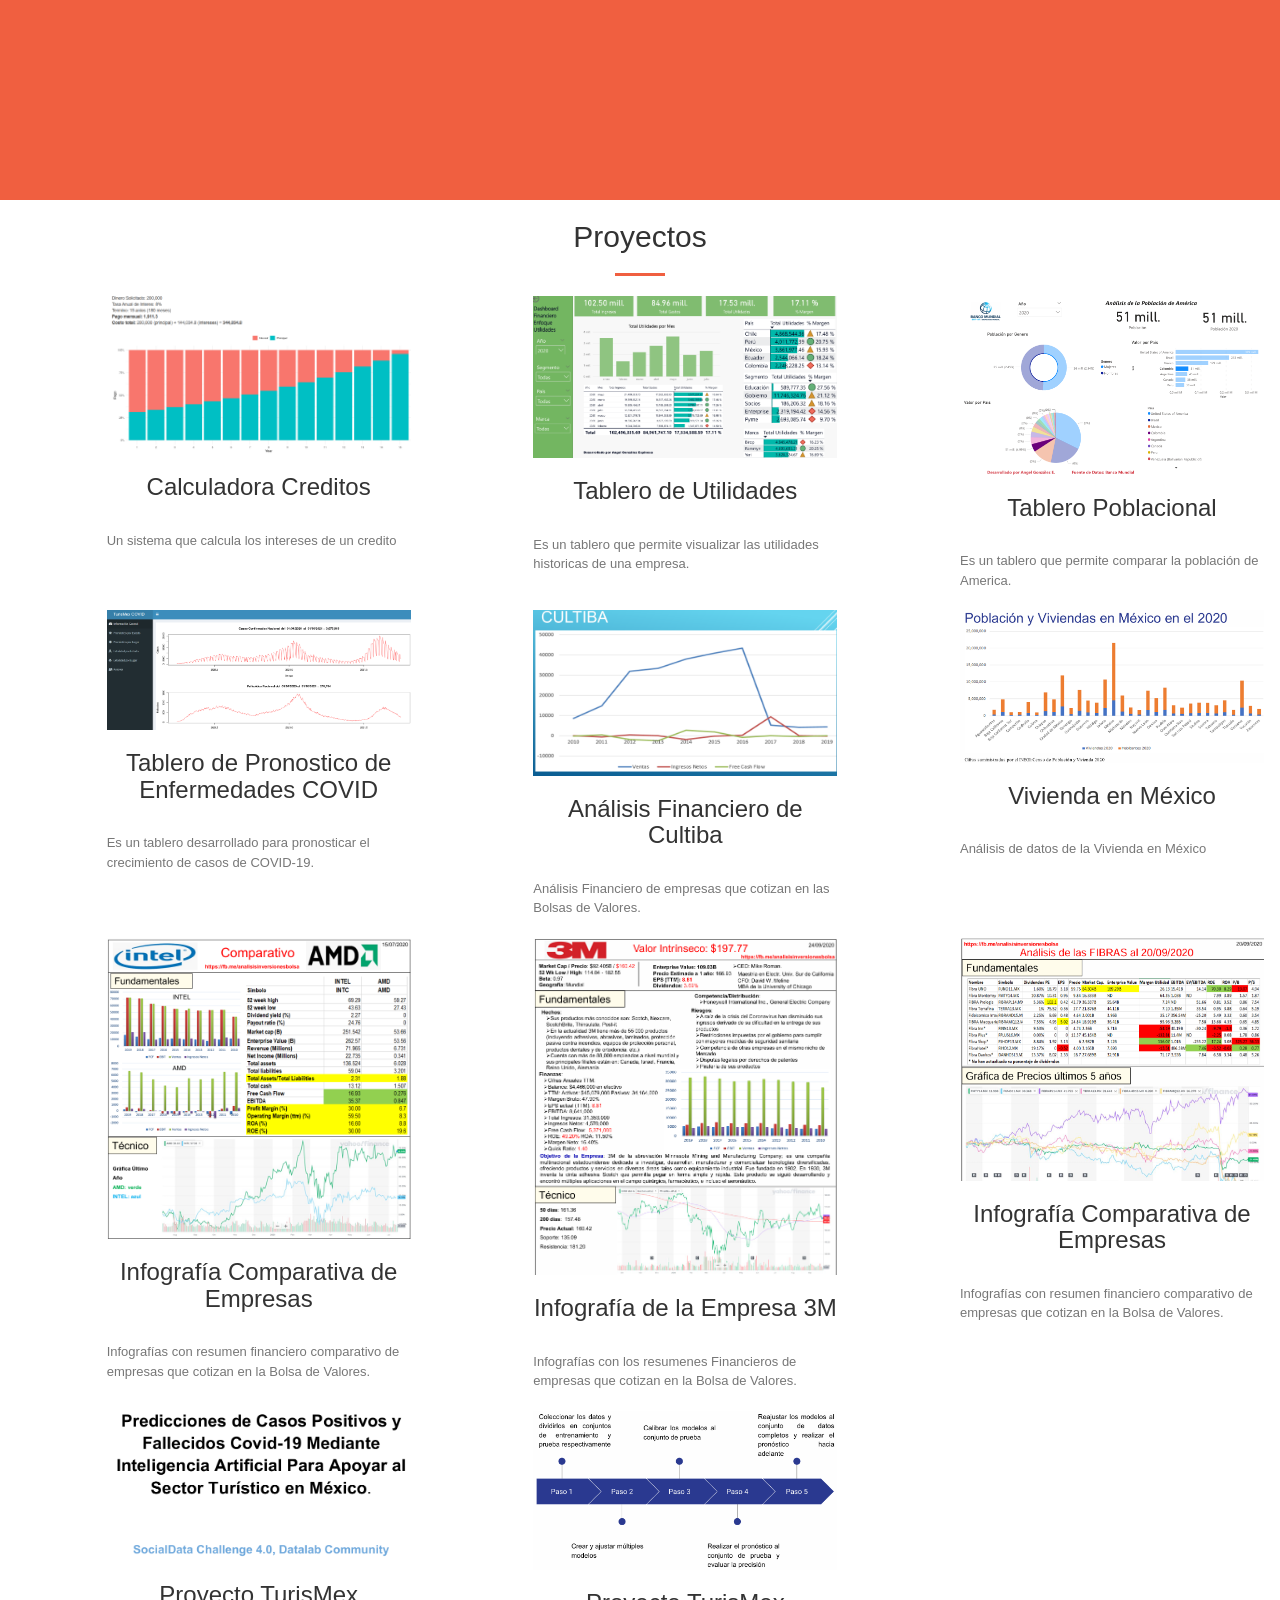
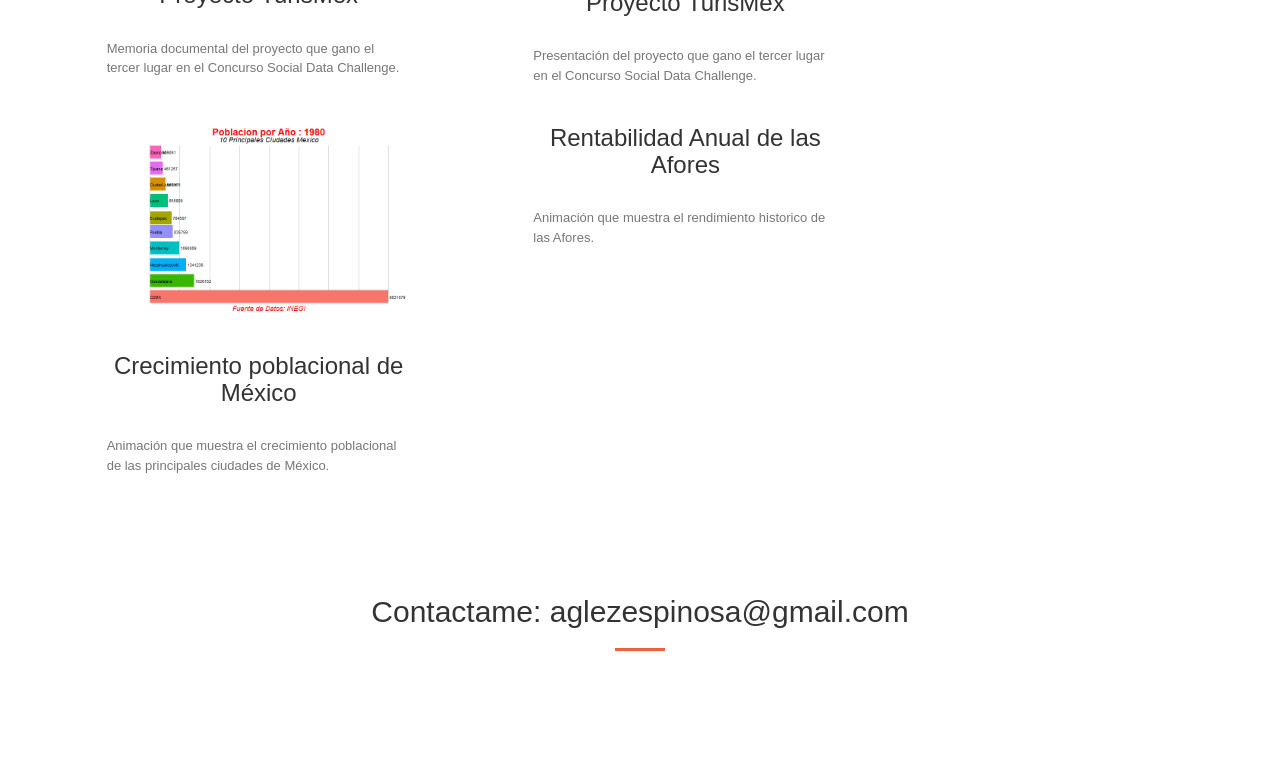
==== commit 401932bf: "Add files via upload" ====
--- a/index.html
+++ b/index.html
@@ -92,8 +92,10 @@
             <div class="row">
                 <div class="col-lg-8 col-lg-offset-2 text-center">
                     <hr class="light">
+					<p class="text-faded">Soy Ing. en Computación y cuento con mas de 25 años de experiencia desarrollando diferentes sistemas y proyectos de Tecnologías de Información.</p>
                     <p class="text-faded">Me motiva colaborar con las empresas para analizar sus datos y generar valor a sus empresas y puedan tomar mejores decisiones.</p>
-                    <p class="text-faded">He trabajado en diferentes empresas desarrollando sistemas y proyectos de tecnologia de informacion. Trabajo principalmente con R, Python y PowerBi.</p>
+                    <p class="text-faded">Trabajo principalmente con R, Python y PowerBi y conozco diferentes metodologías de Ingeniería de Software y Ciencia de Datos.</p>
+					<p class="text-faded">Dale click en los siguientes proyectos para que veas mas detalles de cada proyecto.</p>
                 </div>
             </div>
         </div>
@@ -300,12 +302,12 @@
 			<div class="row no-gutter">
 				<div class="col-lg-3 col-lg-offset-1 col-sm-4">
                     <div style="width :95%">
-                        <a href="MemoriaDocumentalSAECIM.pdf" class="portfolio-box">
-                            <img src="img/memoriadocumentalsaecim.png"  class="img-responsive" alt="">
-                            <div class="portfolio-box-caption">
-                                <div class="portfolio-box-caption-content">
-                                    <div class="project-category text-faded">
-                                        Proyectos Empresariales
+                        <a href="TurismexCovid.pdf" class="portfolio-box">
+                            <img src="img/turismexmemoriadoc.png"  class="img-responsive" alt="">
+                            <div class="portfolio-box-caption">
+                                <div class="portfolio-box-caption-content">
+                                    <div class="project-category text-faded">
+                                        Social Data Challenge - Salud
                                     </div>
                                     <div class="project-name">
                                         Memoria Documental
@@ -313,12 +315,34 @@
                                 </div>
                             </div>
                         </a>
-                        <h3 style="text-align: center">Memoria Documental de un Proyecto</h3></br>
-                        <p class="text-muted" style="font-size: small">Memoria documental de proyectos de tecnología.</p>
-                        <!--b class="text-muted">A fun user research project with great people with love for food!!</b-->
-                    </div>
-				</div>
+                        <h3 style="text-align: center">Proyecto TurisMex</h3></br>
+                        <p class="text-muted" style="font-size: small">Memoria documental del proyecto que gano el tercer lugar en el Concurso Social Data Challenge.</p>
+                        <!--b class="text-muted">A fun user research project with great people with love for food!!</b-->
+                    </div>
+				</div>
+				<div class="col-lg-3 col-lg-offset-1 col-sm-4">
+                    <div style="width :95%">
+                        <a href="PresentacionTurismexCovid.pdf" class="portfolio-box">
+                            <img src="img/turismexpresentacion.png"  class="img-responsive" alt="">
+                            <div class="portfolio-box-caption">
+                                <div class="portfolio-box-caption-content">
+                                    <div class="project-category text-faded">
+                                        Social Data Challenge - Salud
+                                    </div>
+                                    <div class="project-name">
+                                        Presentación
+                                    </div>
+                                </div>
+                            </div>
+                        </a>
+                        <h3 style="text-align: center">Proyecto TurisMex</h3></br>
+                        <p class="text-muted" style="font-size: small">Presentación del proyecto que gano el tercer lugar en el Concurso Social Data Challenge.</p>
+                        <!--b class="text-muted">A fun user research project with great people with love for food!!</b-->
+                    </div>
+				</div>
+			</div>
 			
+			<div class="row no-gutter">
 				<div class="col-lg-3 col-lg-offset-1 col-sm-4">
                     <div style="width :95%">
                         <a href="img/poblacion2.gif" class="portfolio-box">
@@ -336,6 +360,27 @@
                         </a>
                         <h3 style="text-align: center">Crecimiento poblacional de México</h3></br>
                         <p class="text-muted" style="font-size: small">Animación que muestra el crecimiento poblacional de las principales ciudades de México.</p>
+                        <!--b class="text-muted">A fun user research project with great people with love for food!!</b-->
+                    </div>
+				</div>
+						
+				<div class="col-lg-3 col-lg-offset-1 col-sm-4">
+                    <div style="width :95%">
+                        <a href="img/Siafore1.gif" class="portfolio-box">
+                            <img src="img/Siafore1.gif"  class="img-responsive" alt="">
+                            <div class="portfolio-box-caption">
+                                <div class="portfolio-box-caption-content">
+                                    <div class="project-category text-faded">
+                                        Analisis Financiero
+                                    </div>
+                                    <div class="project-name">
+                                        Animacion de Rentabilidad
+                                    </div>
+                                </div>
+                            </div>
+                        </a>
+                        <h3 style="text-align: center">Rentabilidad Anual de las Afores</h3></br>
+                        <p class="text-muted" style="font-size: small">Animación que muestra el rendimiento historico de las Afores.</p>
                         <!--b class="text-muted">A fun user research project with great people with love for food!!</b-->
                     </div>
 				</div>
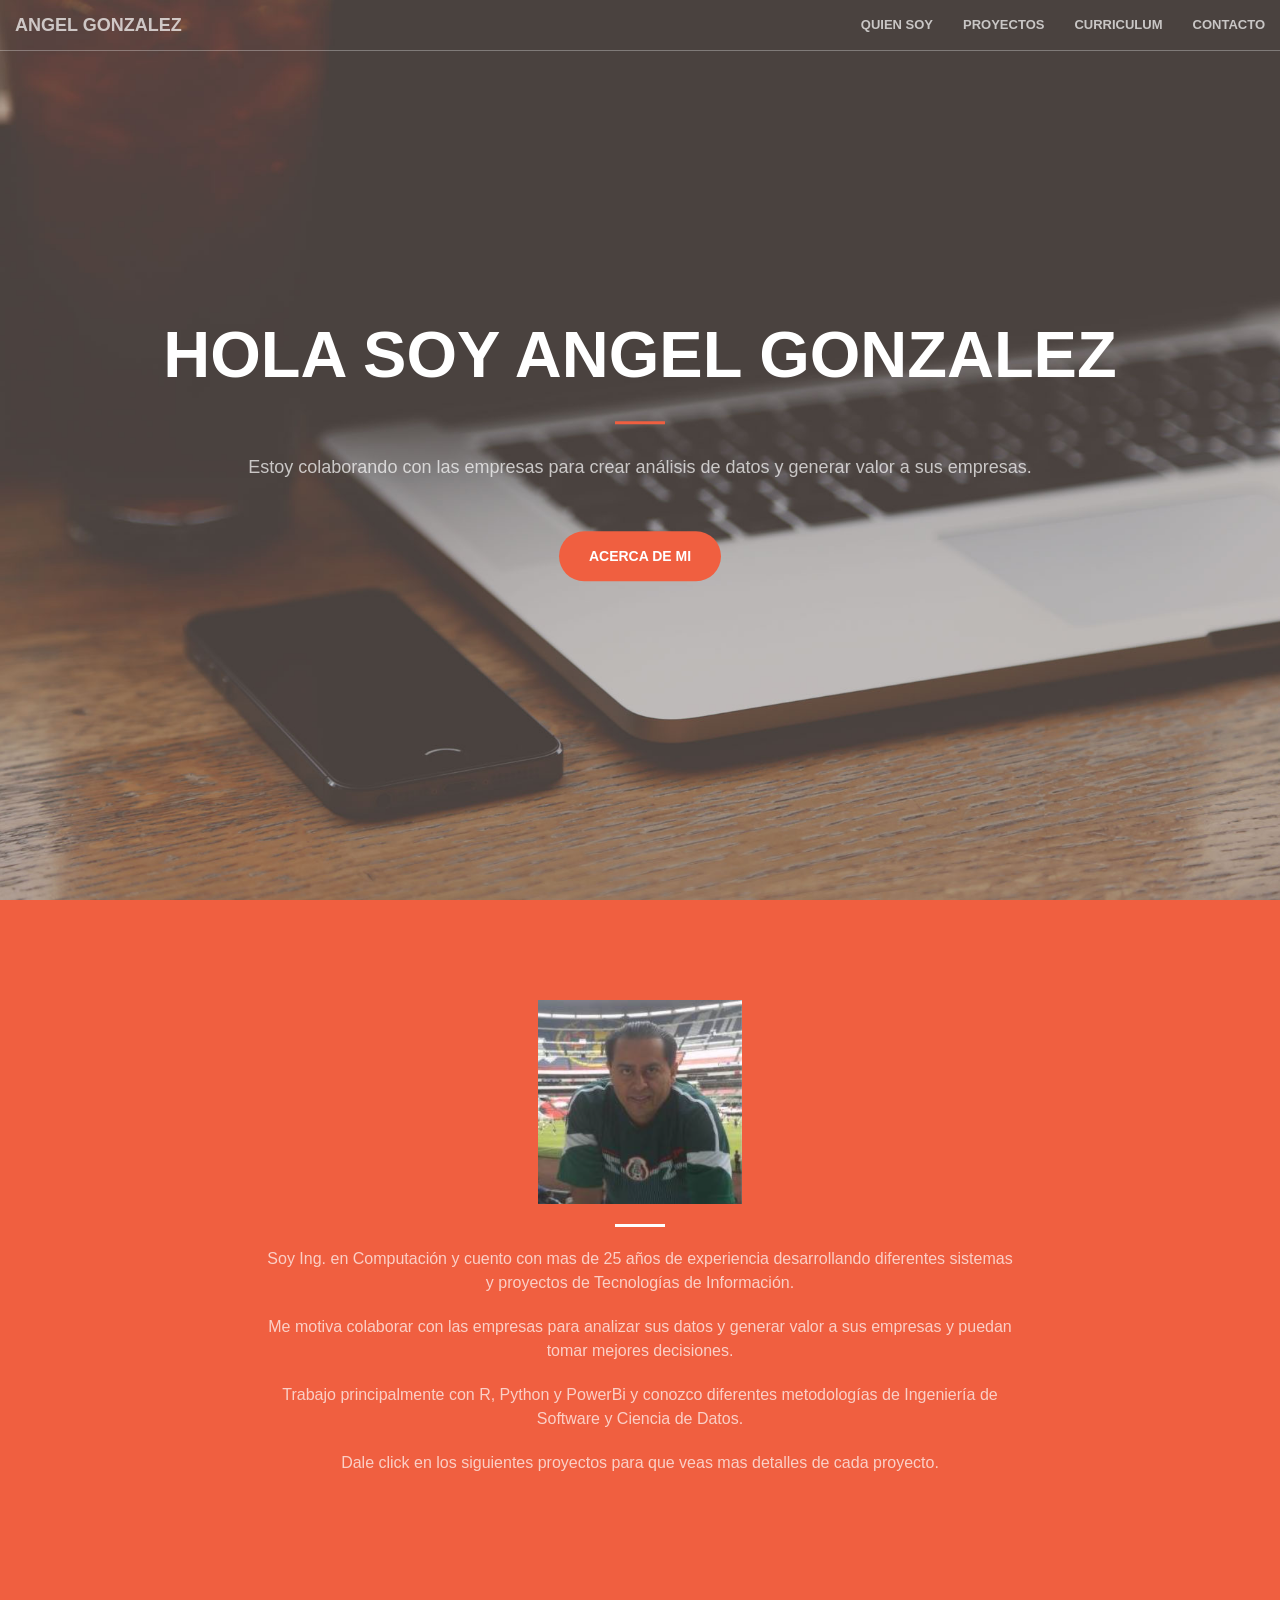
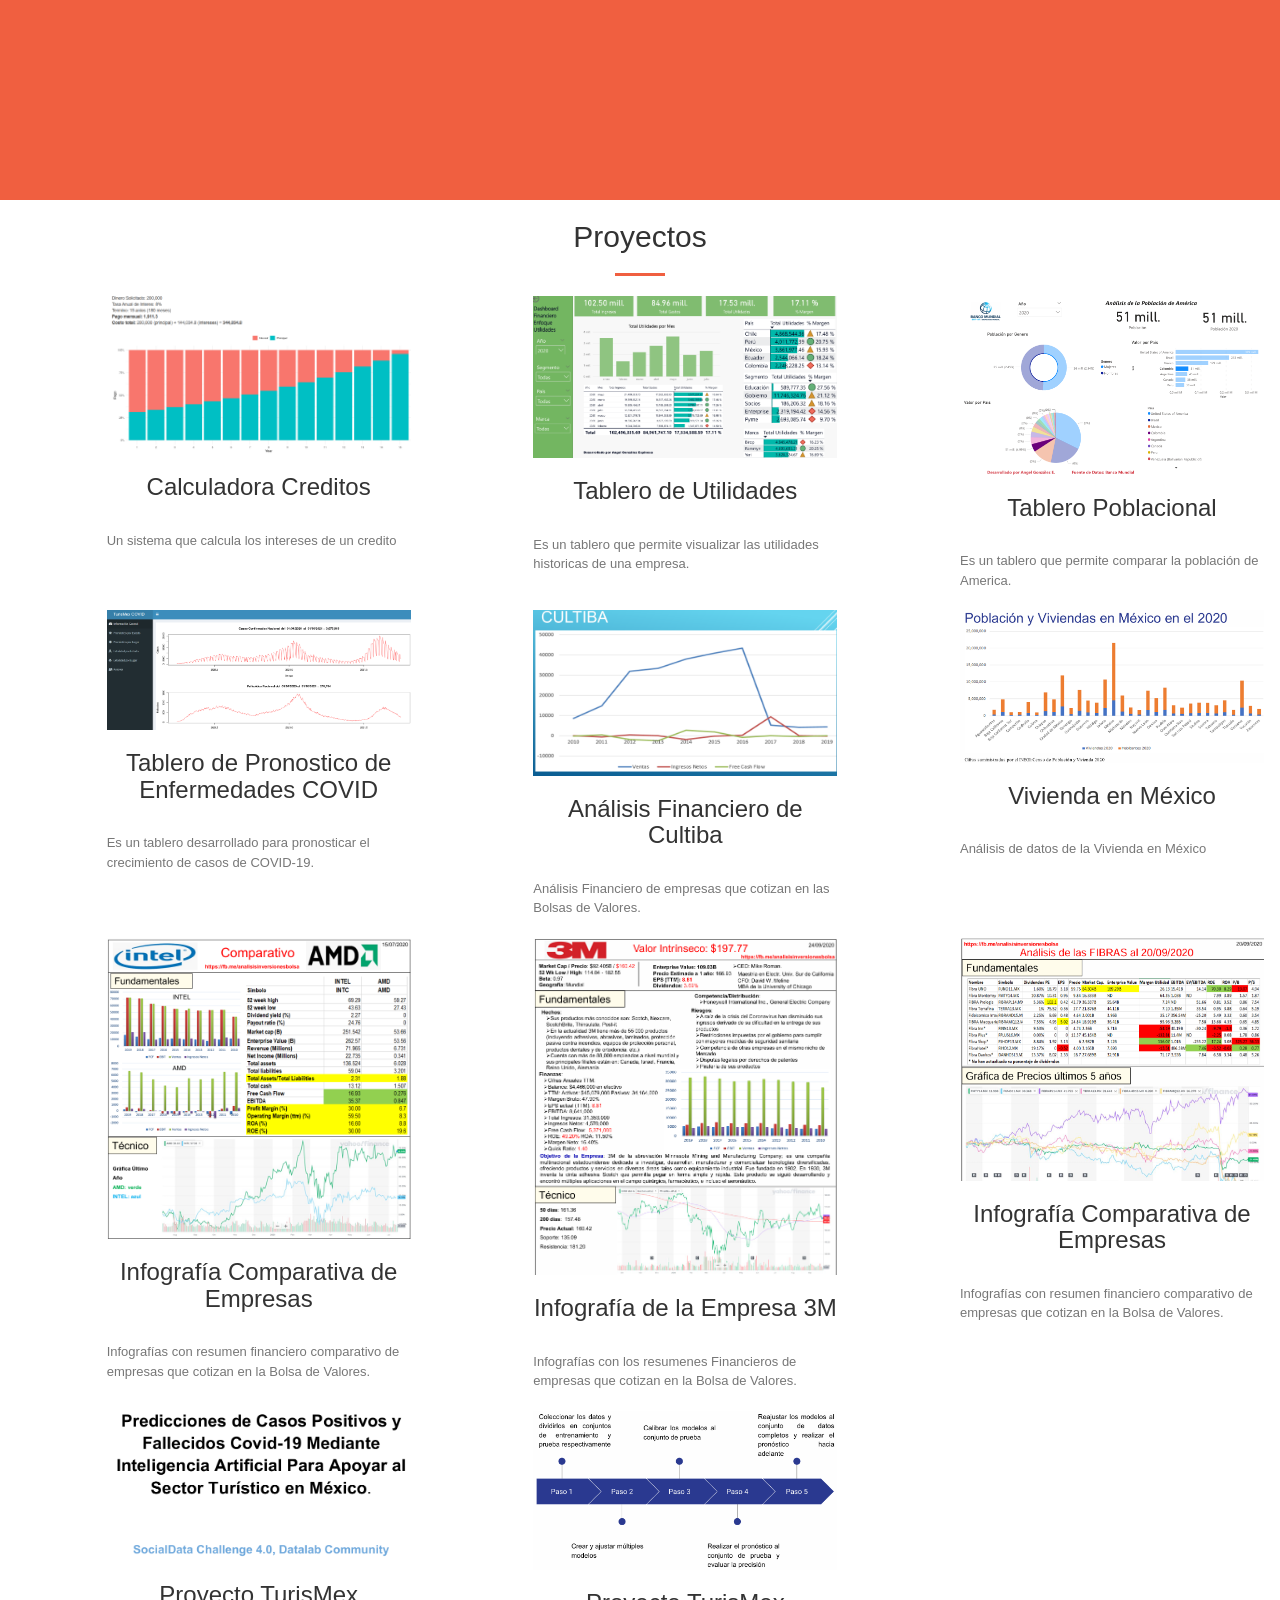
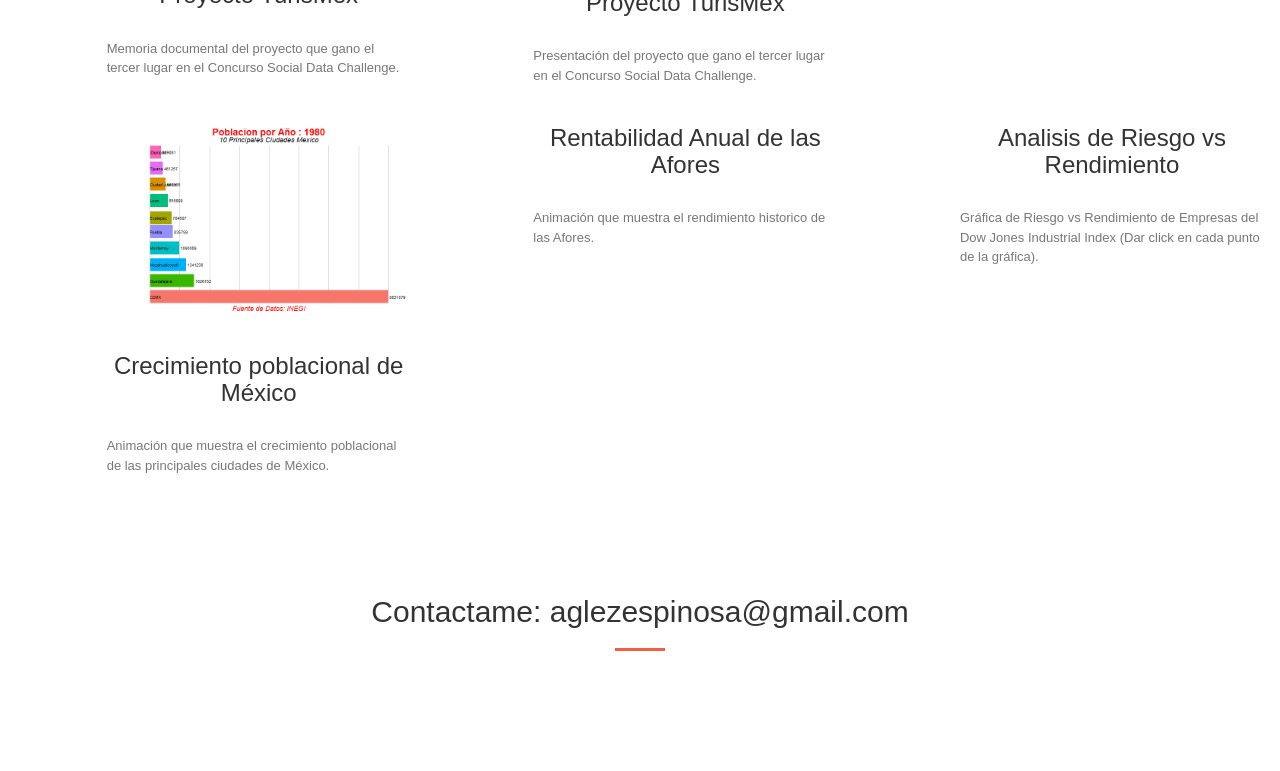
==== commit a6340033: "Add files via upload" ====
--- a/index.html
+++ b/index.html
@@ -384,6 +384,27 @@
                         <!--b class="text-muted">A fun user research project with great people with love for food!!</b-->
                     </div>
 				</div>
+				
+				<div class="col-lg-3 col-lg-offset-1 col-sm-4">
+                    <div style="width :95%">
+                        <a href="RiesgoRend_DOW.html" class="portfolio-box">
+                            <img src="img/RiesgorendDow.png"  class="img-responsive" alt="">
+                            <div class="portfolio-box-caption">
+                                <div class="portfolio-box-caption-content">
+                                    <div class="project-category text-faded">
+                                        Analisis Financiero
+                                    </div>
+                                    <div class="project-name">
+                                        Riesgo vs Rendimiento
+                                    </div>
+                                </div>
+                            </div>
+                        </a>
+                        <h3 style="text-align: center">Analisis de Riesgo vs Rendimiento</h3></br>
+                        <p class="text-muted" style="font-size: small">Gráfica de Riesgo vs Rendimiento de Empresas del Dow Jones Industrial Index (Dar click en cada punto de la gráfica).</p>
+                        <!--b class="text-muted">A fun user research project with great people with love for food!!</b-->
+                    </div>
+				</div>
 			</div>
         </div>
     </section>
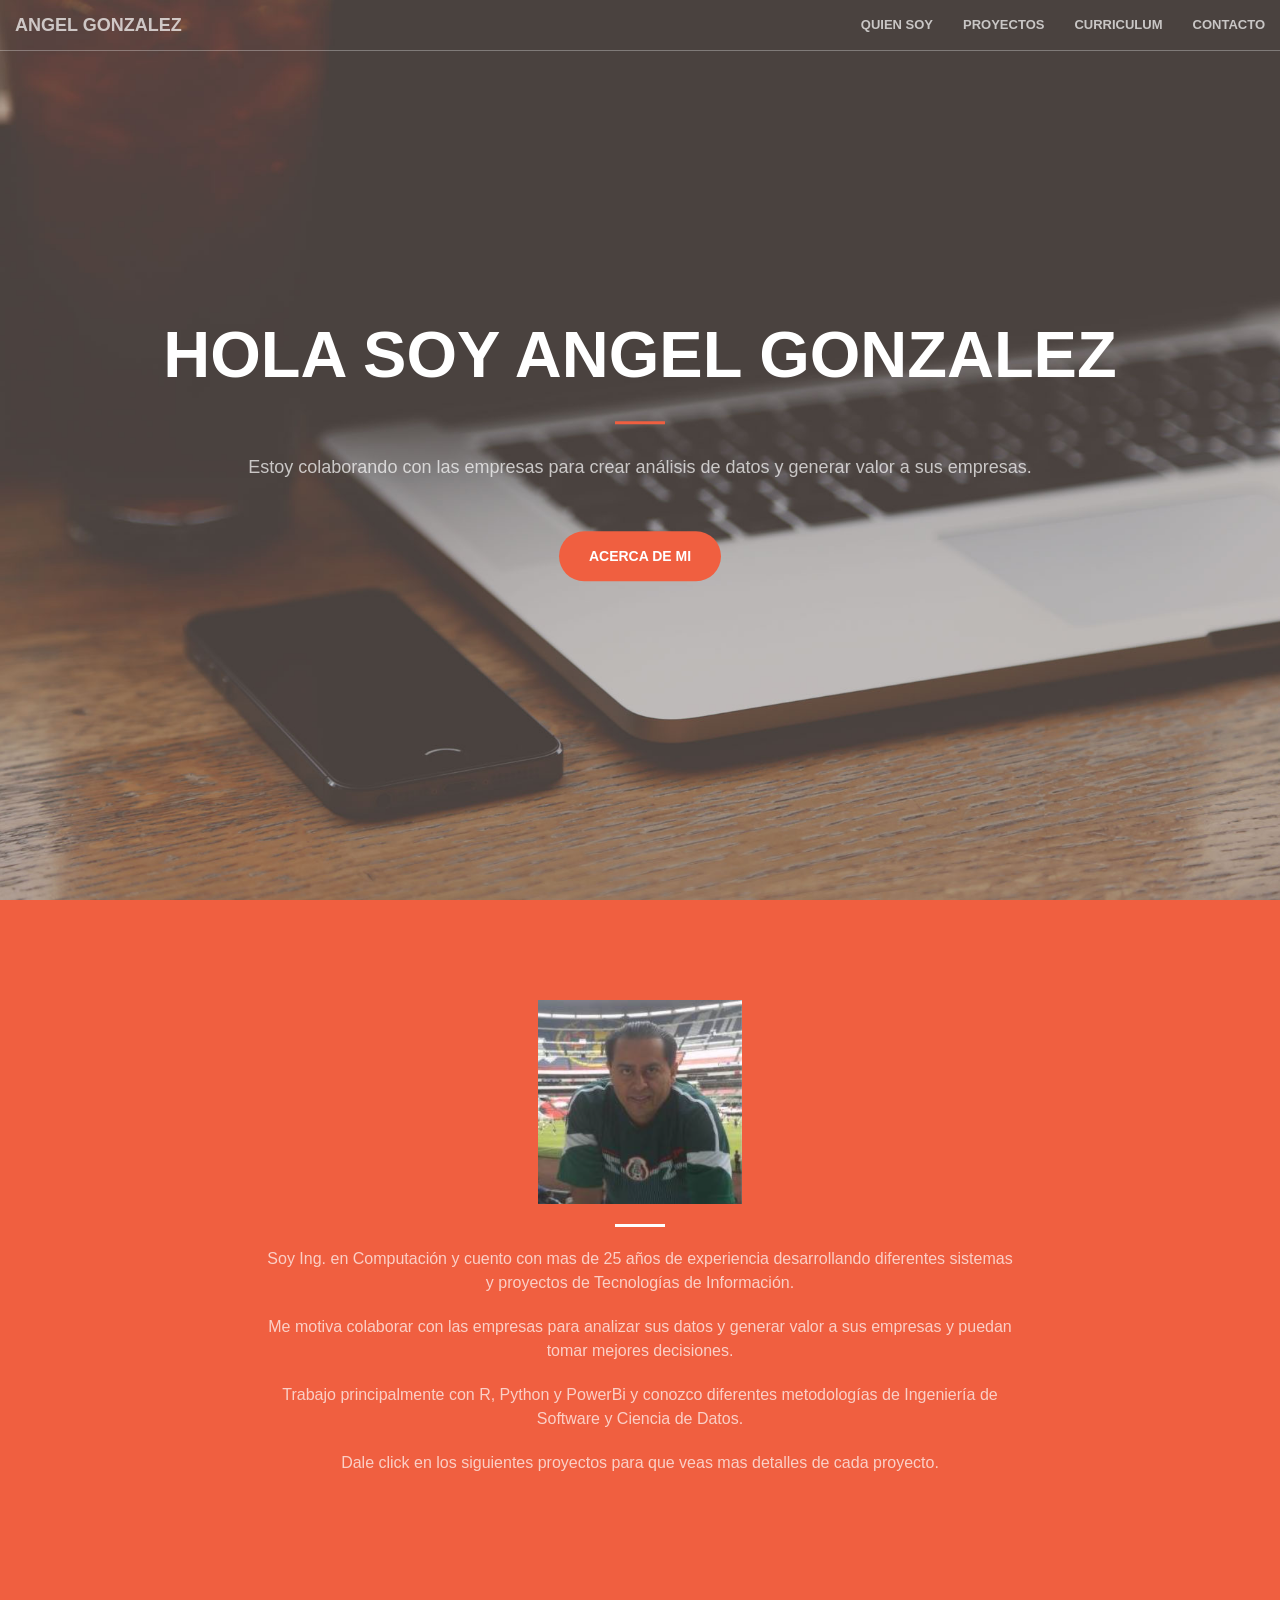
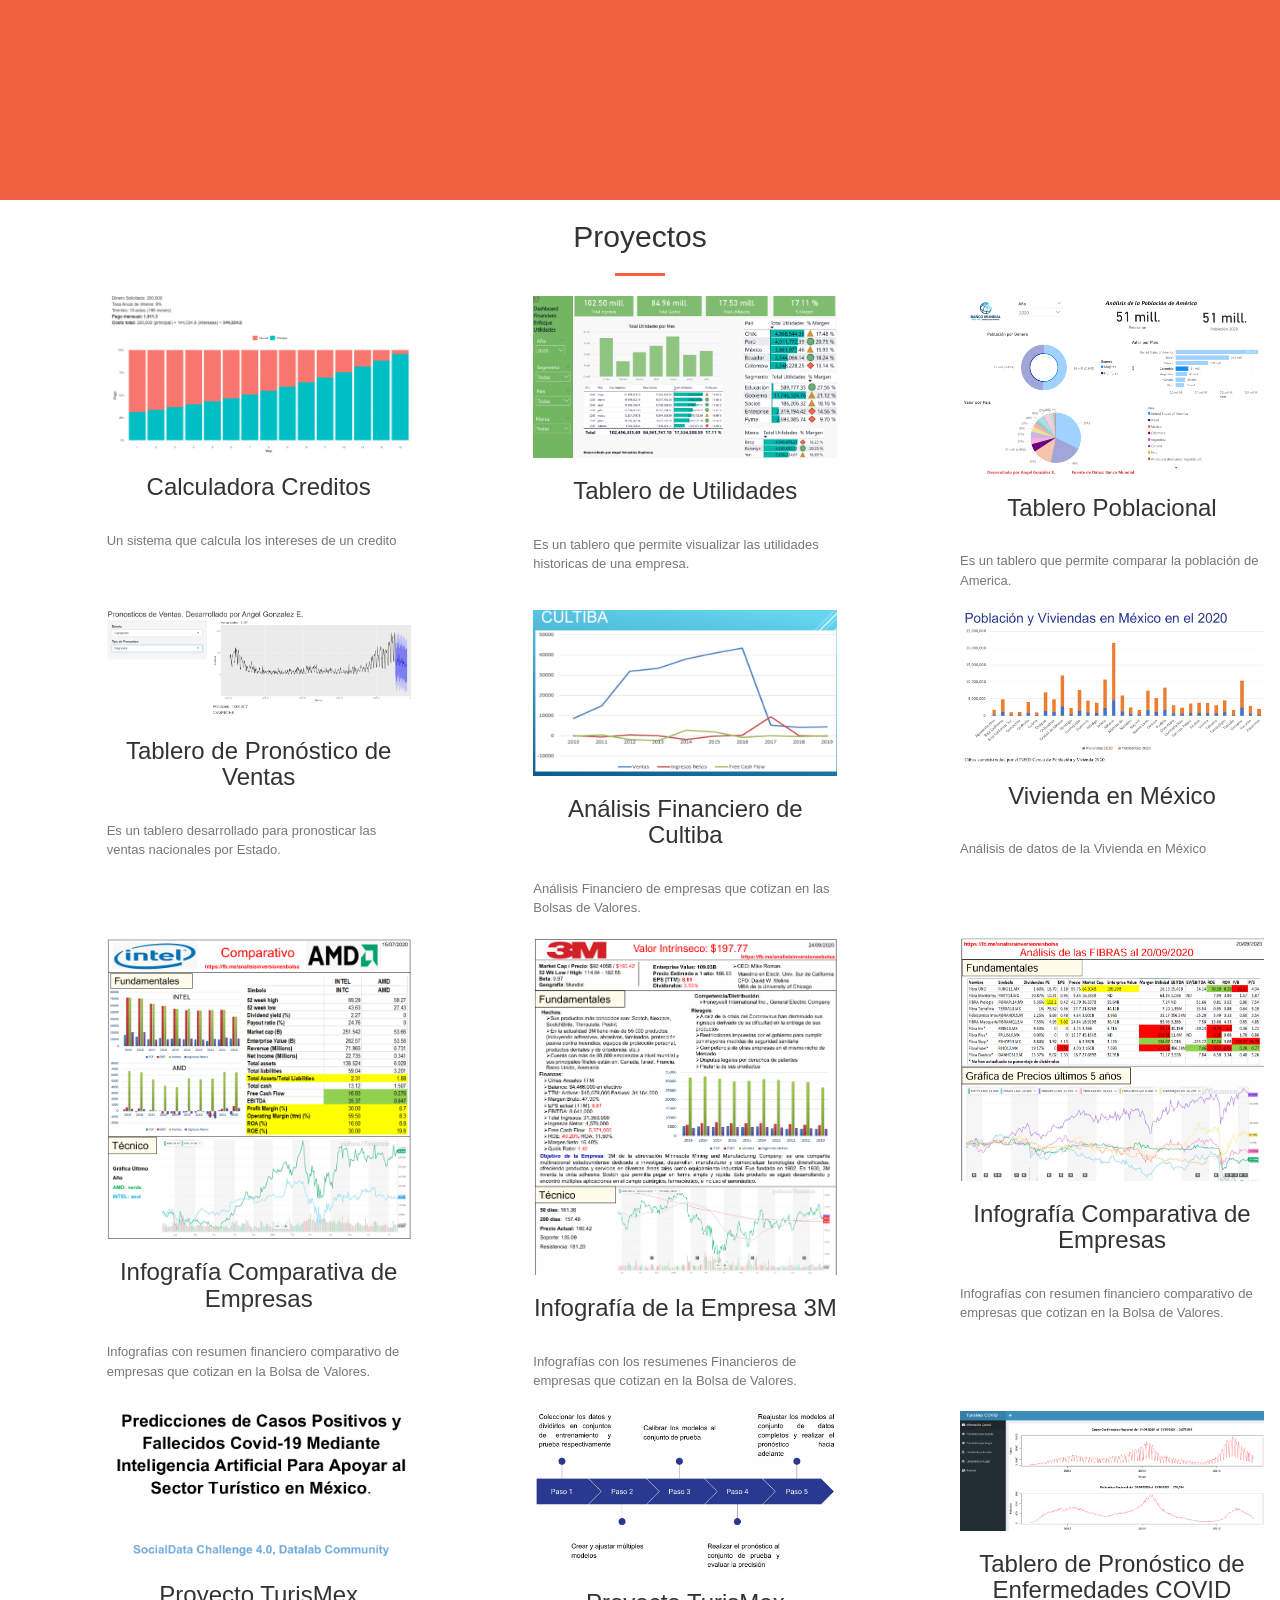
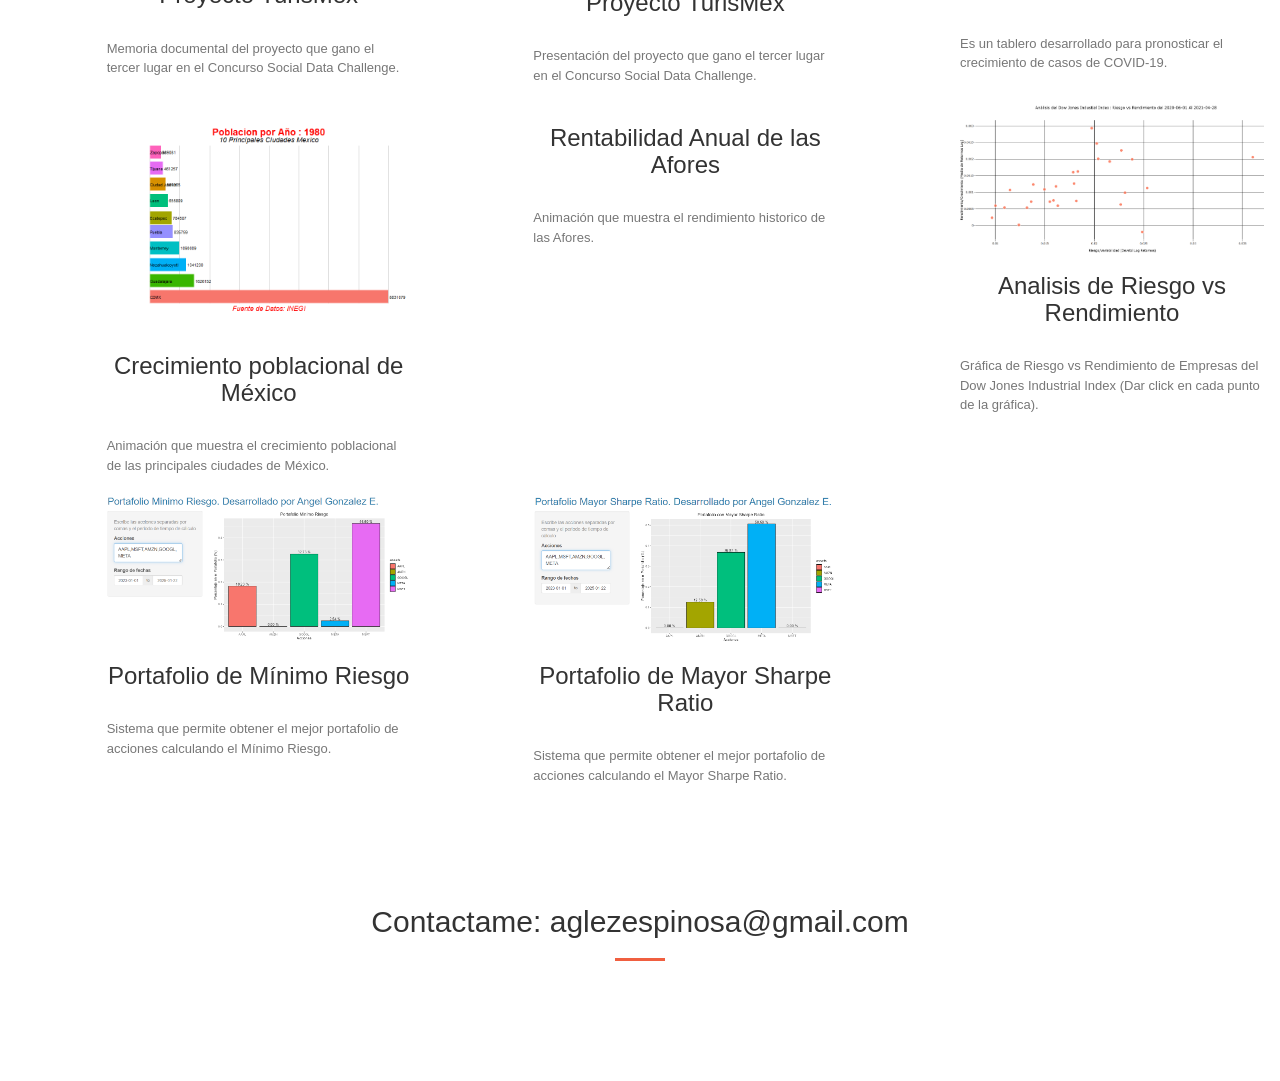
==== commit 807aeb4d: "Add files via upload" ====
--- a/index.html
+++ b/index.html
@@ -176,21 +176,21 @@
 			<div class="row no-gutter">
                 <div class="col-lg-3 col-lg-offset-1 col-sm-4">
                     <div style="width :95%">
-                        <a href="https://angel-glez.shinyapps.io/TableroCOVID/" class="portfolio-box">
-                            <img src="img/tablerocovid.png"  class="img-responsive" alt="">
-                            <div class="portfolio-box-caption">
-                                <div class="portfolio-box-caption-content">
-                                    <div class="project-category text-faded">
-                                        Salud
-                                    </div>
-                                    <div class="project-name">
-                                        Estadística de Enfermedades
-                                    </div>
-                                </div>
-                            </div>
-                        </a>
-                        <h3 style="text-align: center">Tablero de Pronostico de Enfermedades COVID</h3></br>
-                        <p class="text-muted" style="font-size: small">Es un tablero desarrollado para pronosticar el crecimiento de casos de COVID-19.</p>
+                        <a href="https://angel-glez.shinyapps.io/PronosticoVentas/" class="portfolio-box">
+                            <img src="img/pronosticoventas.png"  class="img-responsive" alt="">
+                            <div class="portfolio-box-caption">
+                                <div class="portfolio-box-caption-content">
+                                    <div class="project-category text-faded">
+                                        Negocios Empresariales
+                                    </div>
+                                    <div class="project-name">
+                                        Análisis de Ventas
+                                    </div>
+                                </div>
+                            </div>
+                        </a>
+                        <h3 style="text-align: center">Tablero de Pronóstico de Ventas</h3></br>
+                        <p class="text-muted" style="font-size: small">Es un tablero desarrollado para pronosticar las ventas nacionales por Estado.</p>
                         <!--b class="text-muted">Share your happiness!</b-->
                     </div>
                 </div>
@@ -340,68 +340,134 @@
                         <!--b class="text-muted">A fun user research project with great people with love for food!!</b-->
                     </div>
 				</div>
+						
+				<div class="col-lg-3 col-lg-offset-1 col-sm-4">
+                    <div style="width :95%">
+                        <a href="https://angel-glez.shinyapps.io/TableroCOVID/" class="portfolio-box">
+                            <img src="img/tablerocovid.png"  class="img-responsive" alt="">
+                            <div class="portfolio-box-caption">
+                                <div class="portfolio-box-caption-content">
+                                    <div class="project-category text-faded">
+                                        Salud
+                                    </div>
+                                    <div class="project-name">
+                                        Estadística de Enfermedades
+                                    </div>
+                                </div>
+                            </div>
+                        </a>
+                        <h3 style="text-align: center">Tablero de Pronóstico de Enfermedades COVID</h3></br>
+                        <p class="text-muted" style="font-size: small">Es un tablero desarrollado para pronosticar el crecimiento de casos de COVID-19.</p>
+                        <!--b class="text-muted">Share your happiness!</b-->
+                    </div>
+                </div>
+				
+			</div>
+			<div class="row no-gutter">
+				<div class="col-lg-3 col-lg-offset-1 col-sm-4">
+                    <div style="width :95%">
+                        <a href="img/poblacion2.gif" class="portfolio-box">
+                            <img src="img/poblacion2.gif"  class="img-responsive" alt="">
+                            <div class="portfolio-box-caption">
+                                <div class="portfolio-box-caption-content">
+                                    <div class="project-category text-faded">
+                                        Analisis Poblacional
+                                    </div>
+                                    <div class="project-name">
+                                        Animacion de Crecimiento Poblacional
+                                    </div>
+                                </div>
+                            </div>
+                        </a>
+                        <h3 style="text-align: center">Crecimiento poblacional de México</h3></br>
+                        <p class="text-muted" style="font-size: small">Animación que muestra el crecimiento poblacional de las principales ciudades de México.</p>
+                        <!--b class="text-muted">A fun user research project with great people with love for food!!</b-->
+                    </div>
+				</div>
+						
+				<div class="col-lg-3 col-lg-offset-1 col-sm-4">
+                    <div style="width :95%">
+                        <a href="img/Siafore1.gif" class="portfolio-box">
+                            <img src="img/Siafore1.gif"  class="img-responsive" alt="">
+                            <div class="portfolio-box-caption">
+                                <div class="portfolio-box-caption-content">
+                                    <div class="project-category text-faded">
+                                        Analisis Financiero
+                                    </div>
+                                    <div class="project-name">
+                                        Animacion de Rentabilidad
+                                    </div>
+                                </div>
+                            </div>
+                        </a>
+                        <h3 style="text-align: center">Rentabilidad Anual de las Afores</h3></br>
+                        <p class="text-muted" style="font-size: small">Animación que muestra el rendimiento historico de las Afores.</p>
+                        <!--b class="text-muted">A fun user research project with great people with love for food!!</b-->
+                    </div>
+				</div>
+				
+				<div class="col-lg-3 col-lg-offset-1 col-sm-4">
+                    <div style="width :95%">
+                        <a href="RiesgoRend_DOW.html" class="portfolio-box">
+                            <img src="img/RiesgorendDow.png"  class="img-responsive" alt="">
+                            <div class="portfolio-box-caption">
+                                <div class="portfolio-box-caption-content">
+                                    <div class="project-category text-faded">
+                                        Analisis Financiero
+                                    </div>
+                                    <div class="project-name">
+                                        Riesgo vs Rendimiento
+                                    </div>
+                                </div>
+                            </div>
+                        </a>
+                        <h3 style="text-align: center">Analisis de Riesgo vs Rendimiento</h3></br>
+                        <p class="text-muted" style="font-size: small">Gráfica de Riesgo vs Rendimiento de Empresas del Dow Jones Industrial Index (Dar click en cada punto de la gráfica).</p>
+                        <!--b class="text-muted">A fun user research project with great people with love for food!!</b-->
+                    </div>
+				</div>
+				
 			</div>
 			
 			<div class="row no-gutter">
 				<div class="col-lg-3 col-lg-offset-1 col-sm-4">
                     <div style="width :95%">
-                        <a href="img/poblacion2.gif" class="portfolio-box">
-                            <img src="img/poblacion2.gif"  class="img-responsive" alt="">
-                            <div class="portfolio-box-caption">
-                                <div class="portfolio-box-caption-content">
-                                    <div class="project-category text-faded">
-                                        Analisis Poblacional
-                                    </div>
-                                    <div class="project-name">
-                                        Animacion de Crecimiento Poblacional
-                                    </div>
-                                </div>
-                            </div>
-                        </a>
-                        <h3 style="text-align: center">Crecimiento poblacional de México</h3></br>
-                        <p class="text-muted" style="font-size: small">Animación que muestra el crecimiento poblacional de las principales ciudades de México.</p>
-                        <!--b class="text-muted">A fun user research project with great people with love for food!!</b-->
-                    </div>
-				</div>
-						
-				<div class="col-lg-3 col-lg-offset-1 col-sm-4">
-                    <div style="width :95%">
-                        <a href="img/Siafore1.gif" class="portfolio-box">
-                            <img src="img/Siafore1.gif"  class="img-responsive" alt="">
+                        <a href="img/portminriesgo.png" class="portfolio-box">
+                            <img src="img/portminriesgo.png"  class="img-responsive" alt="">
                             <div class="portfolio-box-caption">
                                 <div class="portfolio-box-caption-content">
                                     <div class="project-category text-faded">
                                         Analisis Financiero
                                     </div>
                                     <div class="project-name">
-                                        Animacion de Rentabilidad
-                                    </div>
-                                </div>
-                            </div>
-                        </a>
-                        <h3 style="text-align: center">Rentabilidad Anual de las Afores</h3></br>
-                        <p class="text-muted" style="font-size: small">Animación que muestra el rendimiento historico de las Afores.</p>
+                                        Portafolio de Inversión
+                                    </div>
+                                </div>
+                            </div>
+                        </a>
+                        <h3 style="text-align: center">Portafolio de Mínimo Riesgo</h3></br>
+                        <p class="text-muted" style="font-size: small">Sistema que permite obtener el mejor portafolio de acciones calculando el Mínimo Riesgo.</p>
                         <!--b class="text-muted">A fun user research project with great people with love for food!!</b-->
                     </div>
 				</div>
 				
 				<div class="col-lg-3 col-lg-offset-1 col-sm-4">
                     <div style="width :95%">
-                        <a href="RiesgoRend_DOW.html" class="portfolio-box">
-                            <img src="img/RiesgorendDow.png"  class="img-responsive" alt="">
+                        <a href="img/portmayorsharpe.png" class="portfolio-box">
+                            <img src="img/portmayorsharpe.png"  class="img-responsive" alt="">
                             <div class="portfolio-box-caption">
                                 <div class="portfolio-box-caption-content">
                                     <div class="project-category text-faded">
                                         Analisis Financiero
                                     </div>
                                     <div class="project-name">
-                                        Riesgo vs Rendimiento
-                                    </div>
-                                </div>
-                            </div>
-                        </a>
-                        <h3 style="text-align: center">Analisis de Riesgo vs Rendimiento</h3></br>
-                        <p class="text-muted" style="font-size: small">Gráfica de Riesgo vs Rendimiento de Empresas del Dow Jones Industrial Index (Dar click en cada punto de la gráfica).</p>
+                                        Portafolio de Inversión
+                                    </div>
+                                </div>
+                            </div>
+                        </a>
+                        <h3 style="text-align: center">Portafolio de Mayor Sharpe Ratio</h3></br>
+                        <p class="text-muted" style="font-size: small">Sistema que permite obtener el mejor portafolio de acciones calculando el Mayor Sharpe Ratio.</p>
                         <!--b class="text-muted">A fun user research project with great people with love for food!!</b-->
                     </div>
 				</div>
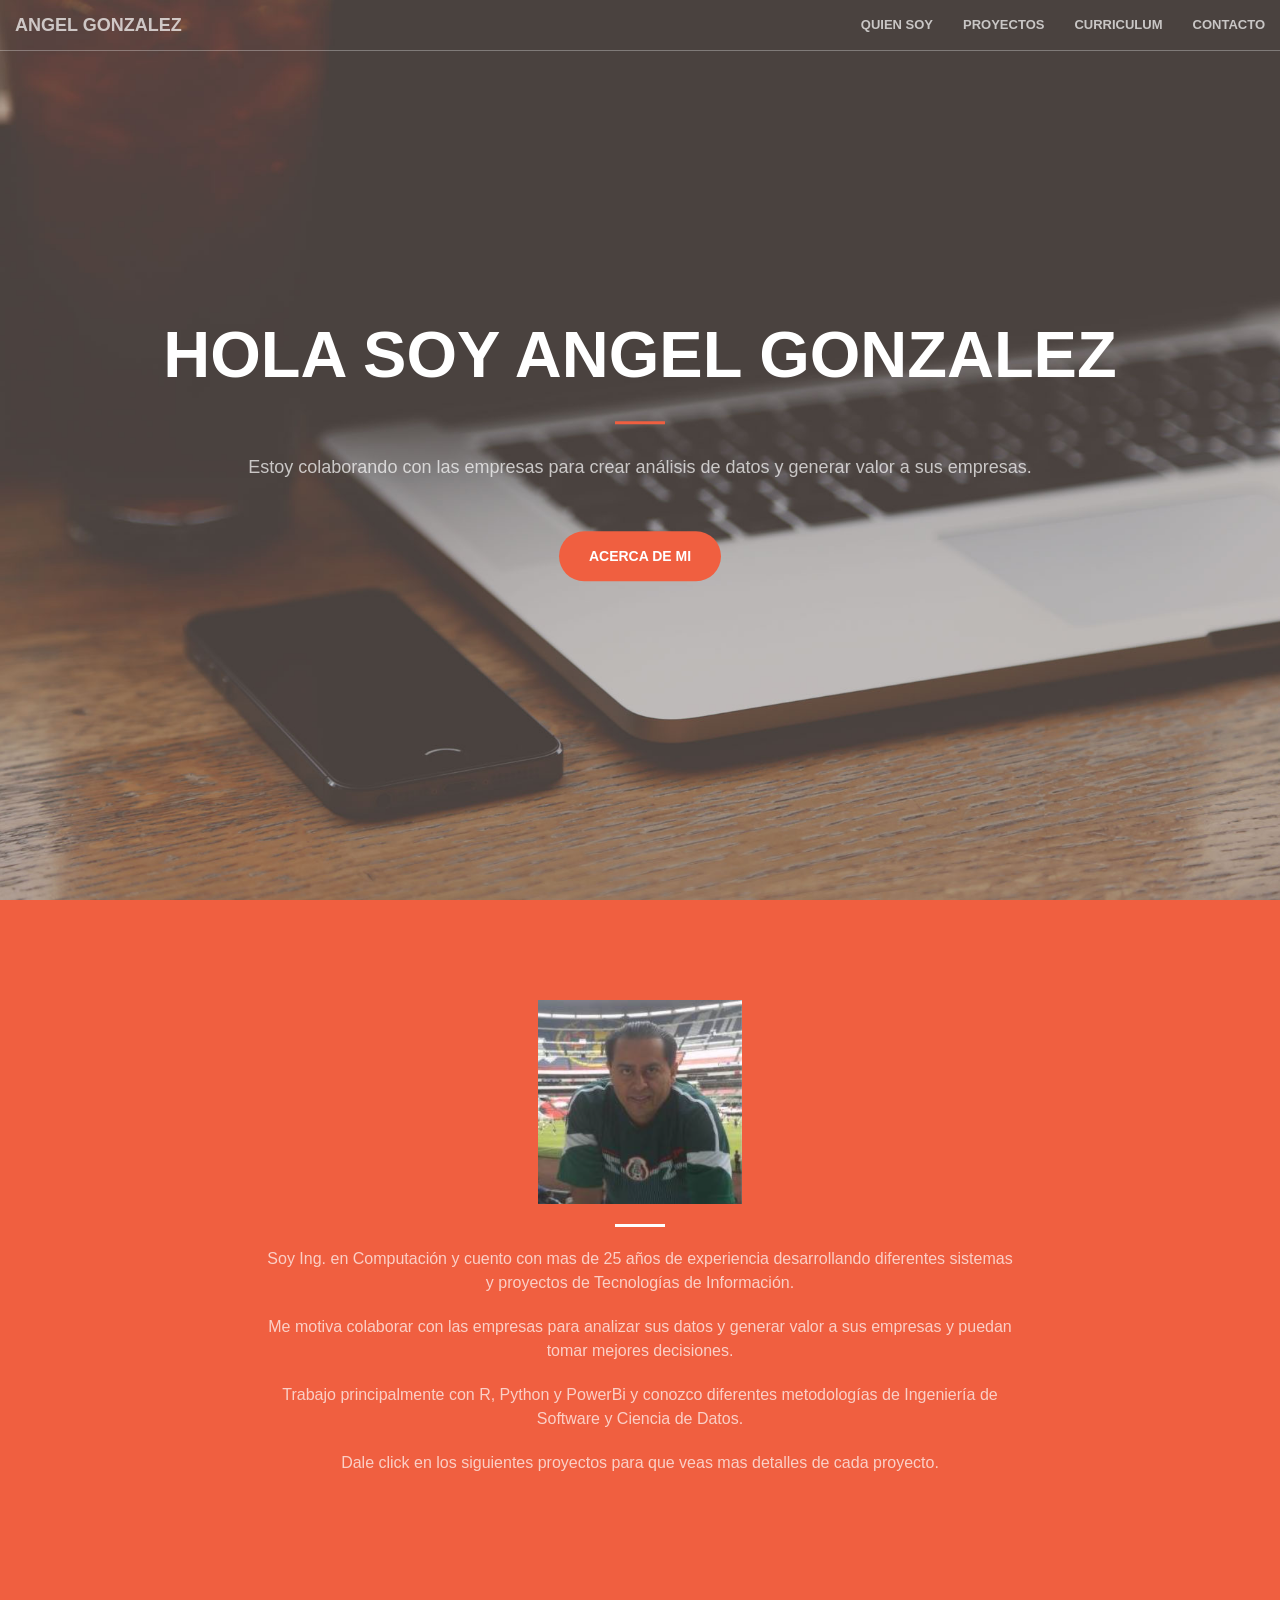
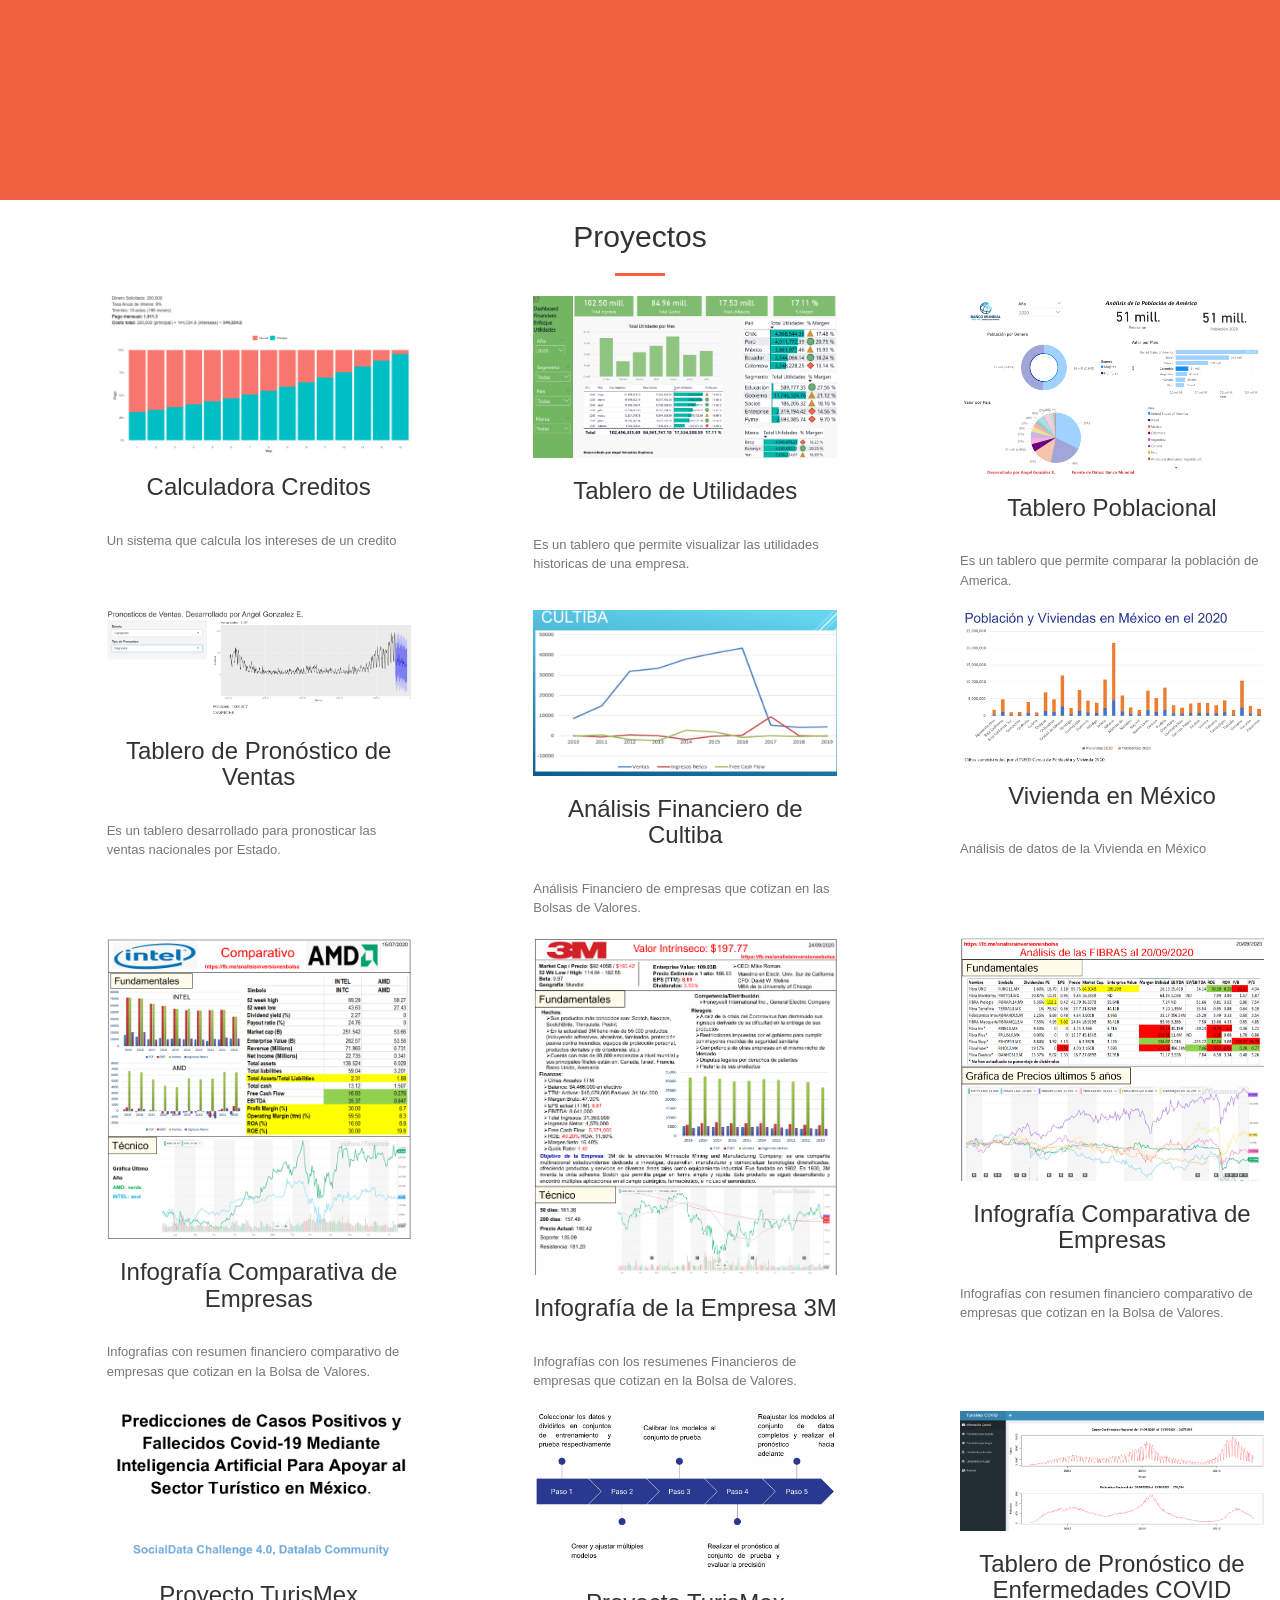
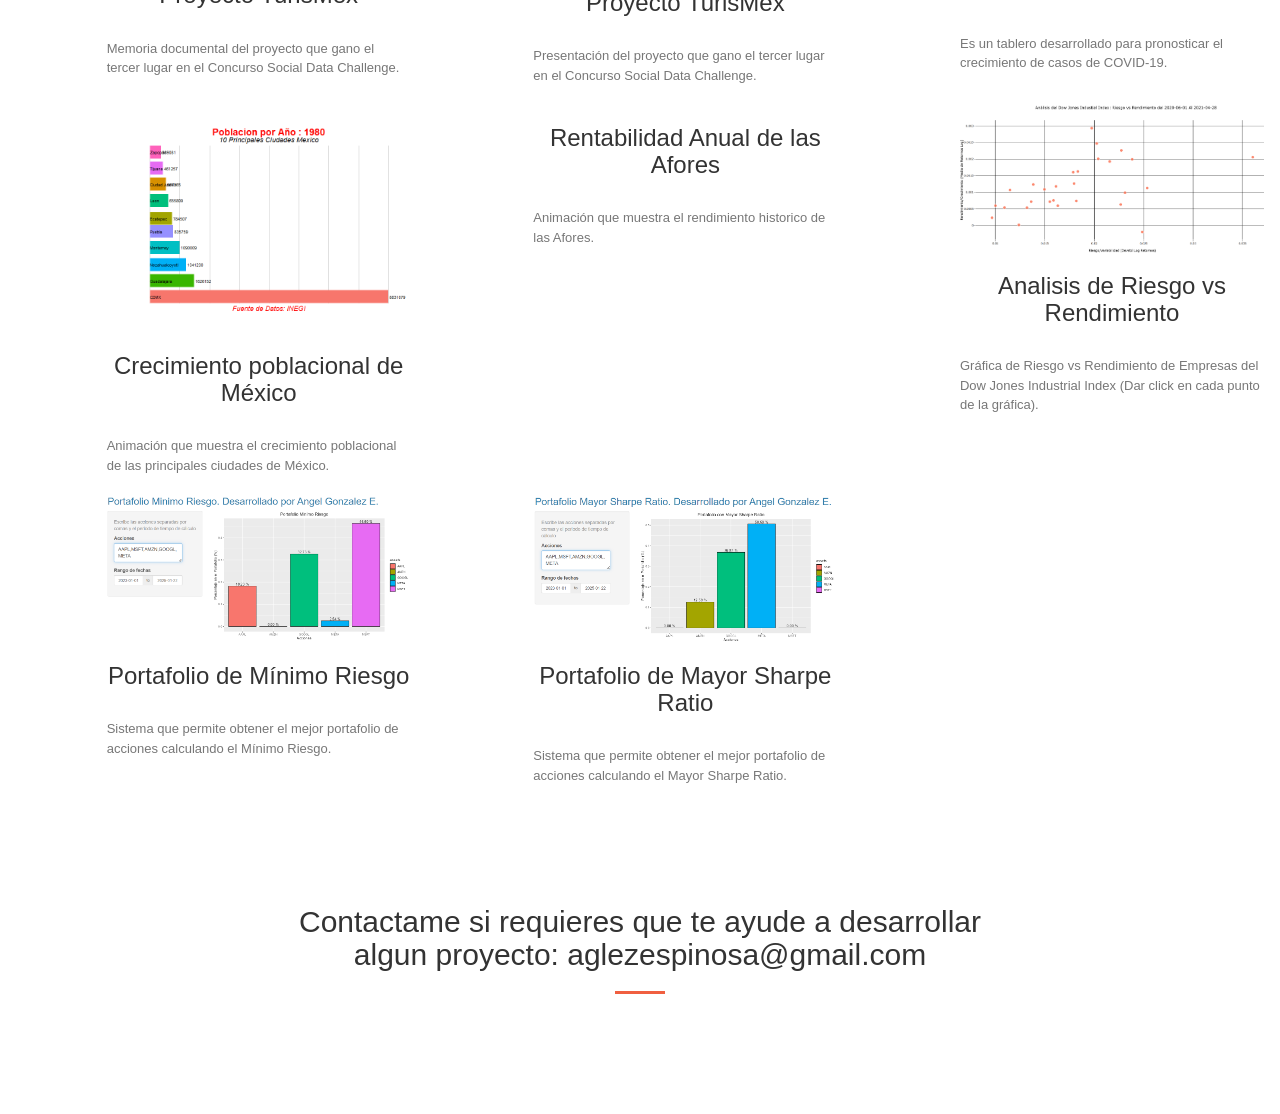
==== commit 1d7deb6b: "Add files via upload" ====
--- a/index.html
+++ b/index.html
@@ -479,7 +479,7 @@
         <div class="container">
             <div class="row" class="call-to-action">
                 <div class="col-lg-8 col-lg-offset-2 text-center">
-                    <h2 class="section-heading">Contactame: aglezespinosa@gmail.com</h2>
+                    <h2 class="section-heading">Contactame si requieres que te ayude a desarrollar algun proyecto: aglezespinosa@gmail.com</h2>
                     <hr class="primary">
                 </div>
 				<!--div class="col-lg-8 col-lg-offset-2 text-center">
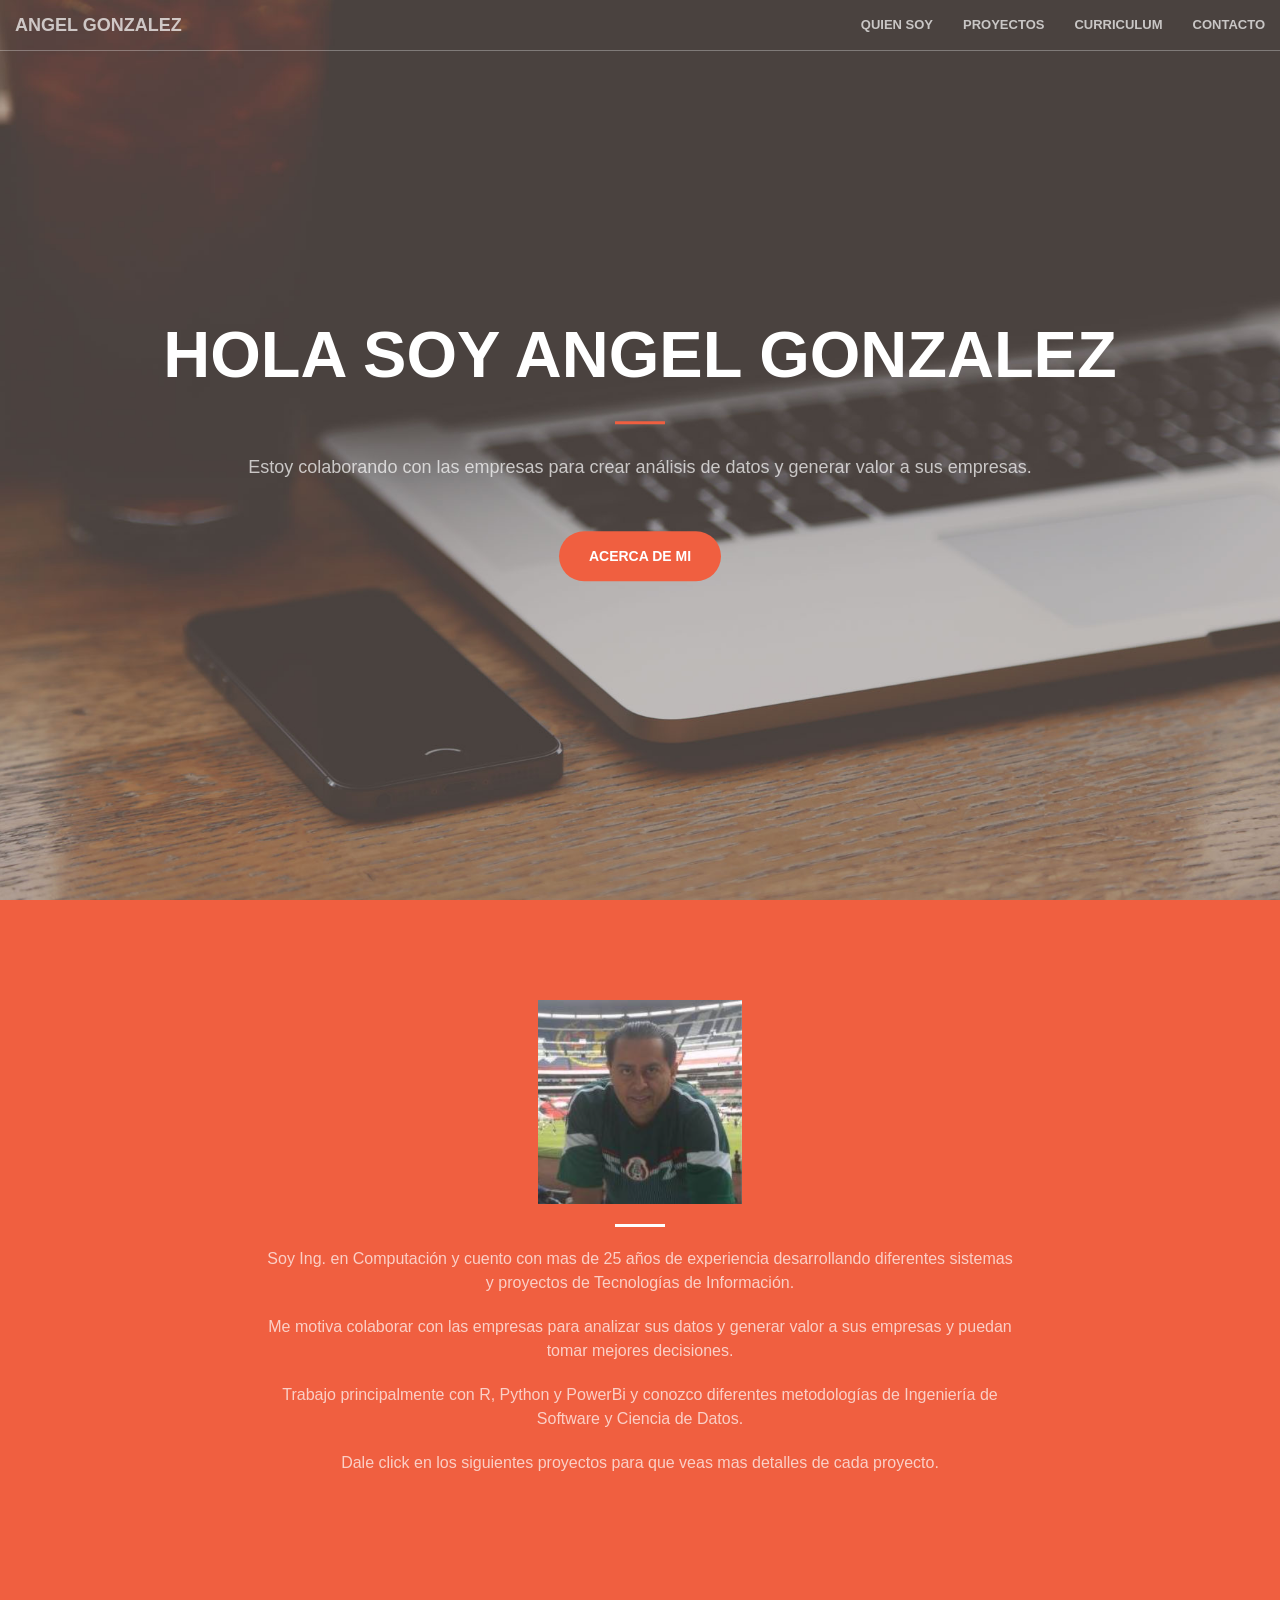
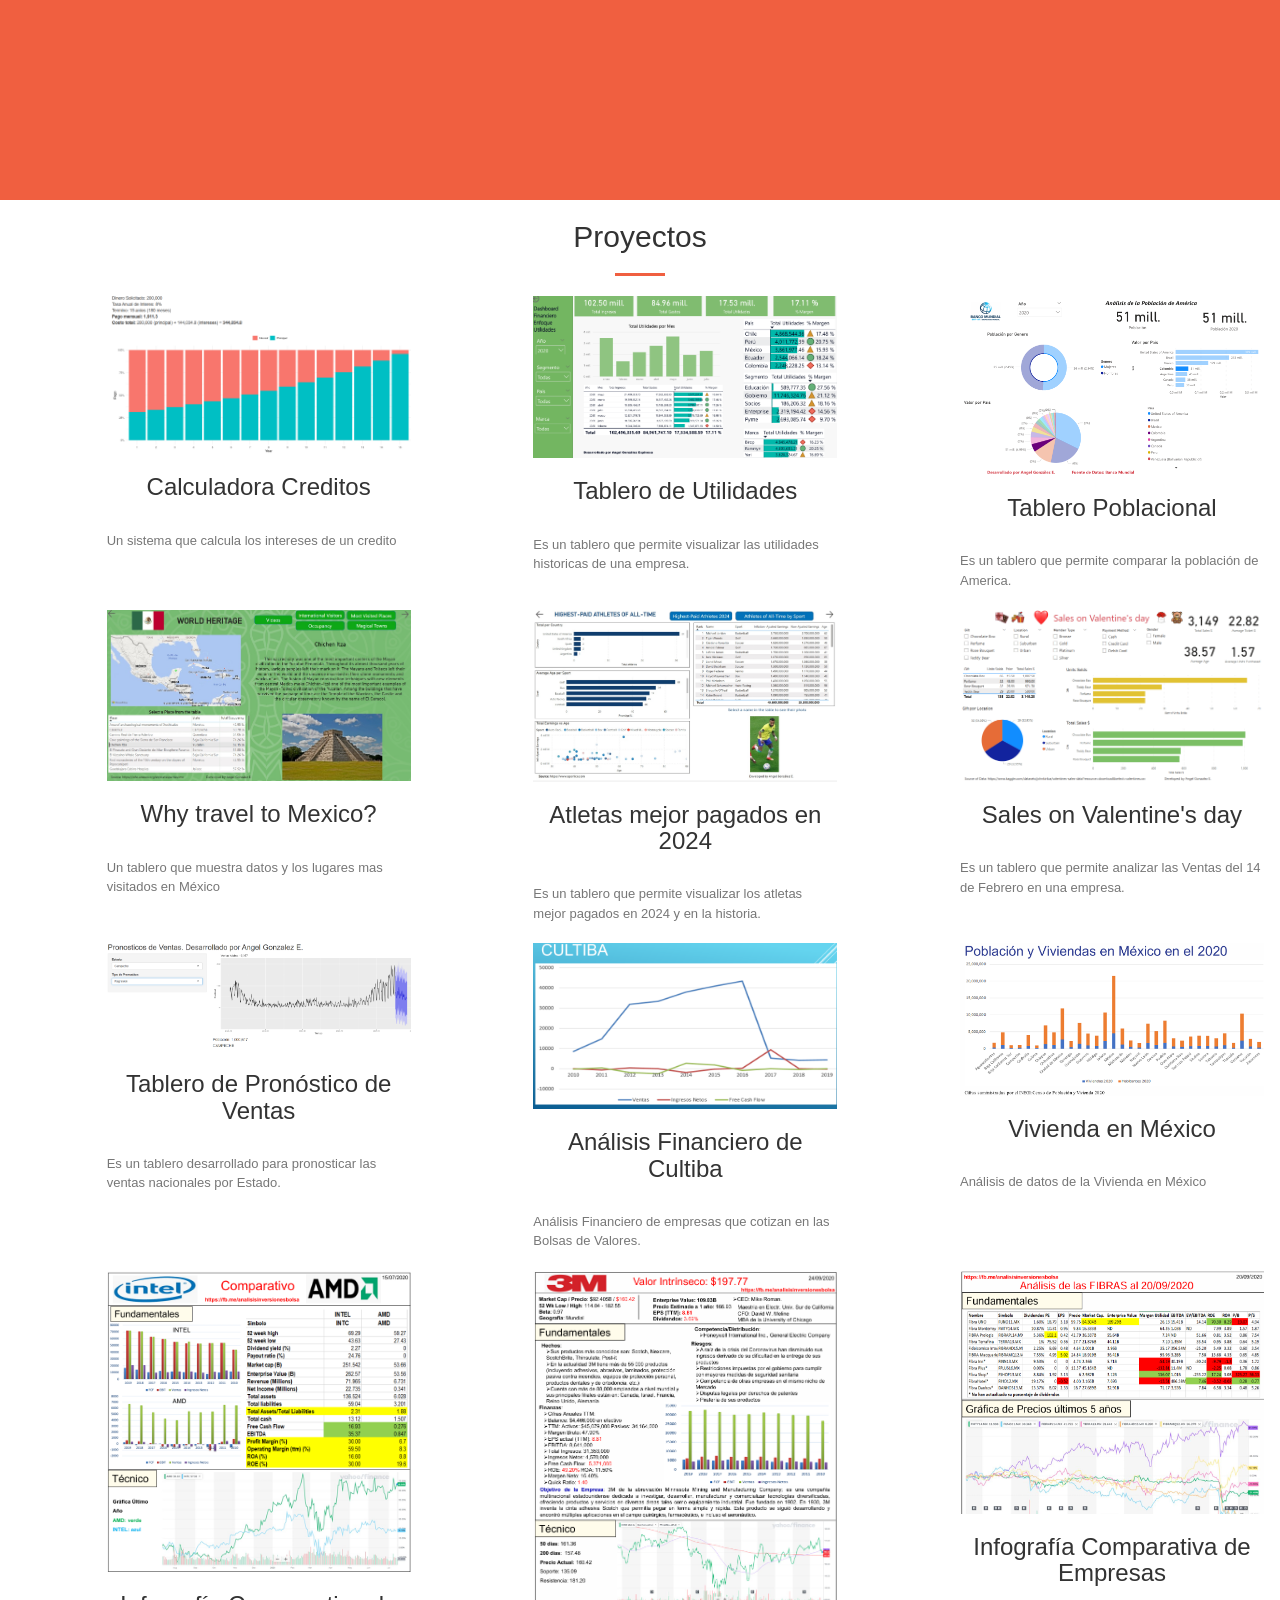
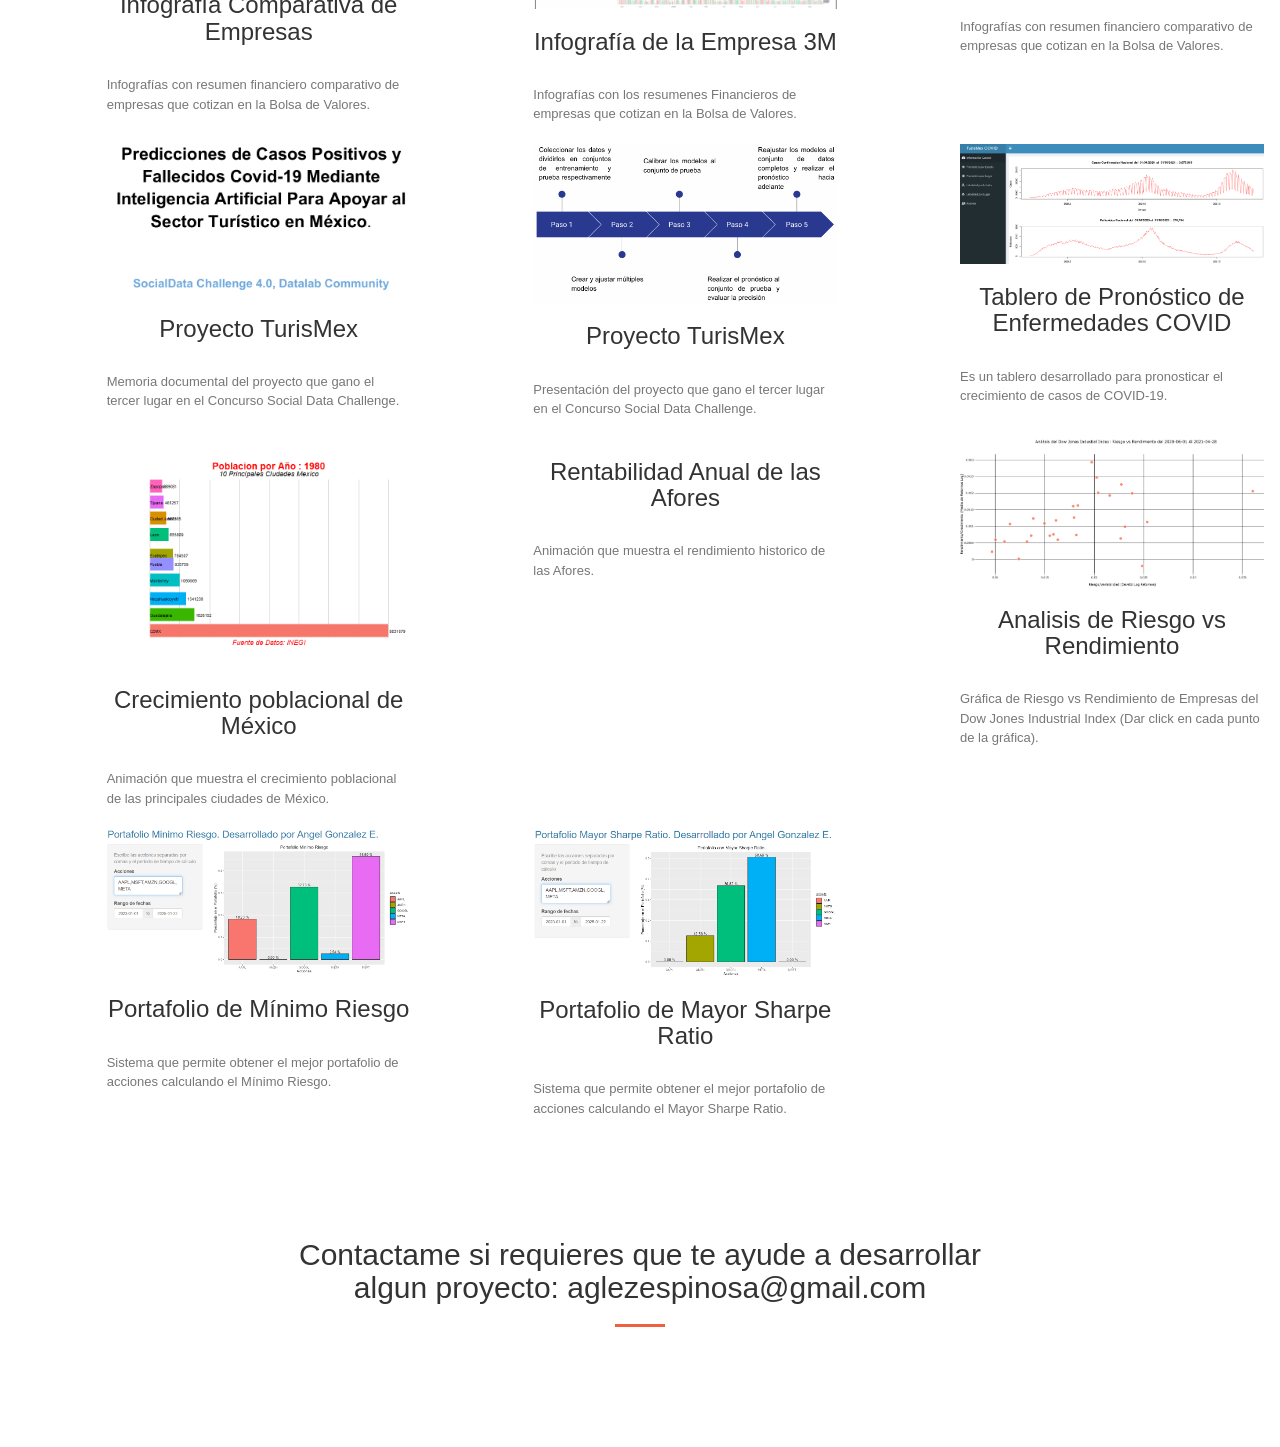
==== commit f0af3ec4: "Add files via upload" ====
--- a/index.html
+++ b/index.html
@@ -173,6 +173,79 @@
                     </div>
                 </div>
 			</div>	
+			
+			<div class="row no-gutter">
+                <div class="col-lg-3 col-lg-offset-1 coldcol-sm-4">
+                    <div style="width :95%">
+                        <a href="https://app.fabric.microsoft.com/view?r=eyJrIjoiNjMxM2YxNzUtY2ZhMi00Y2MxLTk1OTItNjFkNTVlZTE1MWZkIiwidCI6IjdmNGQyNWRjLTBjYjAtNDkwOC04OWJmLTE2MTAyYTE5MzdlNiIsImMiOjR9" class="portfolio-box" >
+                            <img src="img/TouristMexico.jpg" class="img-responsive" alt="">
+                            <div class="portfolio-box-caption">
+                                <div class="portfolio-box-caption-content">
+                                  <div class="project-category text-faded">
+                                      Turismo en México
+                                  </div>
+                                    <div class="project-name">
+                                        Why travel to Mexico?
+                                    </div>
+                                </div>
+                            </div>
+                        </a>
+                        <h3 style="text-align: center">Why travel to Mexico?</h3></br>
+                        <p class="text-muted" style="font-size: small"> Un tablero que muestra datos y los lugares mas visitados en México</p>
+                        <!--b class="text-muted">Accepted Poster at IEEE Viz Conference 2015!</b-->
+                    </div>
+                </div>
+                <div class="col-lg-3 col-lg-offset-1 col-sm-4">
+                    <div style="width :95%">
+                        <a href="https://app.fabric.microsoft.com/view?r=eyJrIjoiODU0OWM4YWEtZDc3ZC00NTdjLWIxZjAtODEwZDZmOTNkMmM0IiwidCI6IjdmNGQyNWRjLTBjYjAtNDkwOC04OWJmLTE2MTAyYTE5MzdlNiIsImMiOjR9" class="portfolio-box">
+                            <img src="img/Bestpaidathletes.jpg" class="img-responsive" alt="">
+                            <div class="portfolio-box-caption">
+                                <div class="portfolio-box-caption-content">
+                                  <div class="project-category text-faded">
+                                      Deportes
+                                  </div>
+                                    <div class="project-name">
+                                        Atletas mejor pagados en 2024
+                                    </div>
+                                </div>
+                            </div>
+                        </a>
+                        <h3 style="text-align: center">Atletas mejor pagados en 2024</h3></br>
+                        <p class="text-muted" style="font-size: small"> Es un tablero que permite visualizar los atletas mejor pagados en 2024 y en la historia.</p>
+                        <!--b class="text-muted">Accepted Poster at IEEE Viz Conference 2015!</b-->
+                    </div>
+                </div>
+                <div class="col-lg-3 col-lg-offset-1 col-sm-4">
+                    <div style="width :95%">
+                        <a href="https://app.fabric.microsoft.com/view?r=eyJrIjoiYTJmMTdhZTgtNmY0MS00M2Y0LWI4YjctNDMzYzRiYmM0NmZmIiwidCI6IjNkMTEzNGZjLTg0ODItNDM1OC04ZmEzLWJiMjBiYzVmNTAxYiIsImMiOjF9" class="portfolio-box">
+                            <img src="img/SalesonValentinesDay.png" class="img-responsive" alt="">
+                            <div class="portfolio-box-caption">
+                                <div class="portfolio-box-caption-content">
+                                    <div class="project-category text-faded">
+                                        Análisis de Ventas
+                                    </div>
+                                    <div class="project-name">
+                                        Sales on Valentine's day
+                                    </div>
+                                </div>
+                            </div>
+                        </a>
+                        <h3 style="text-align: center">Sales on Valentine's day</h3></br>
+                        <p class="text-muted" style="font-size: small">Es un tablero que permite analizar las Ventas del 14 de Febrero en una empresa.</p>
+                        <!--b class="text-muted">Pay Smart!</b-->
+                    </div>
+                </div>
+			</div>
+			
+			
+			
+			
+			
+			
+			
+			
+			
+			
 			<div class="row no-gutter">
                 <div class="col-lg-3 col-lg-offset-1 col-sm-4">
                     <div style="width :95%">
